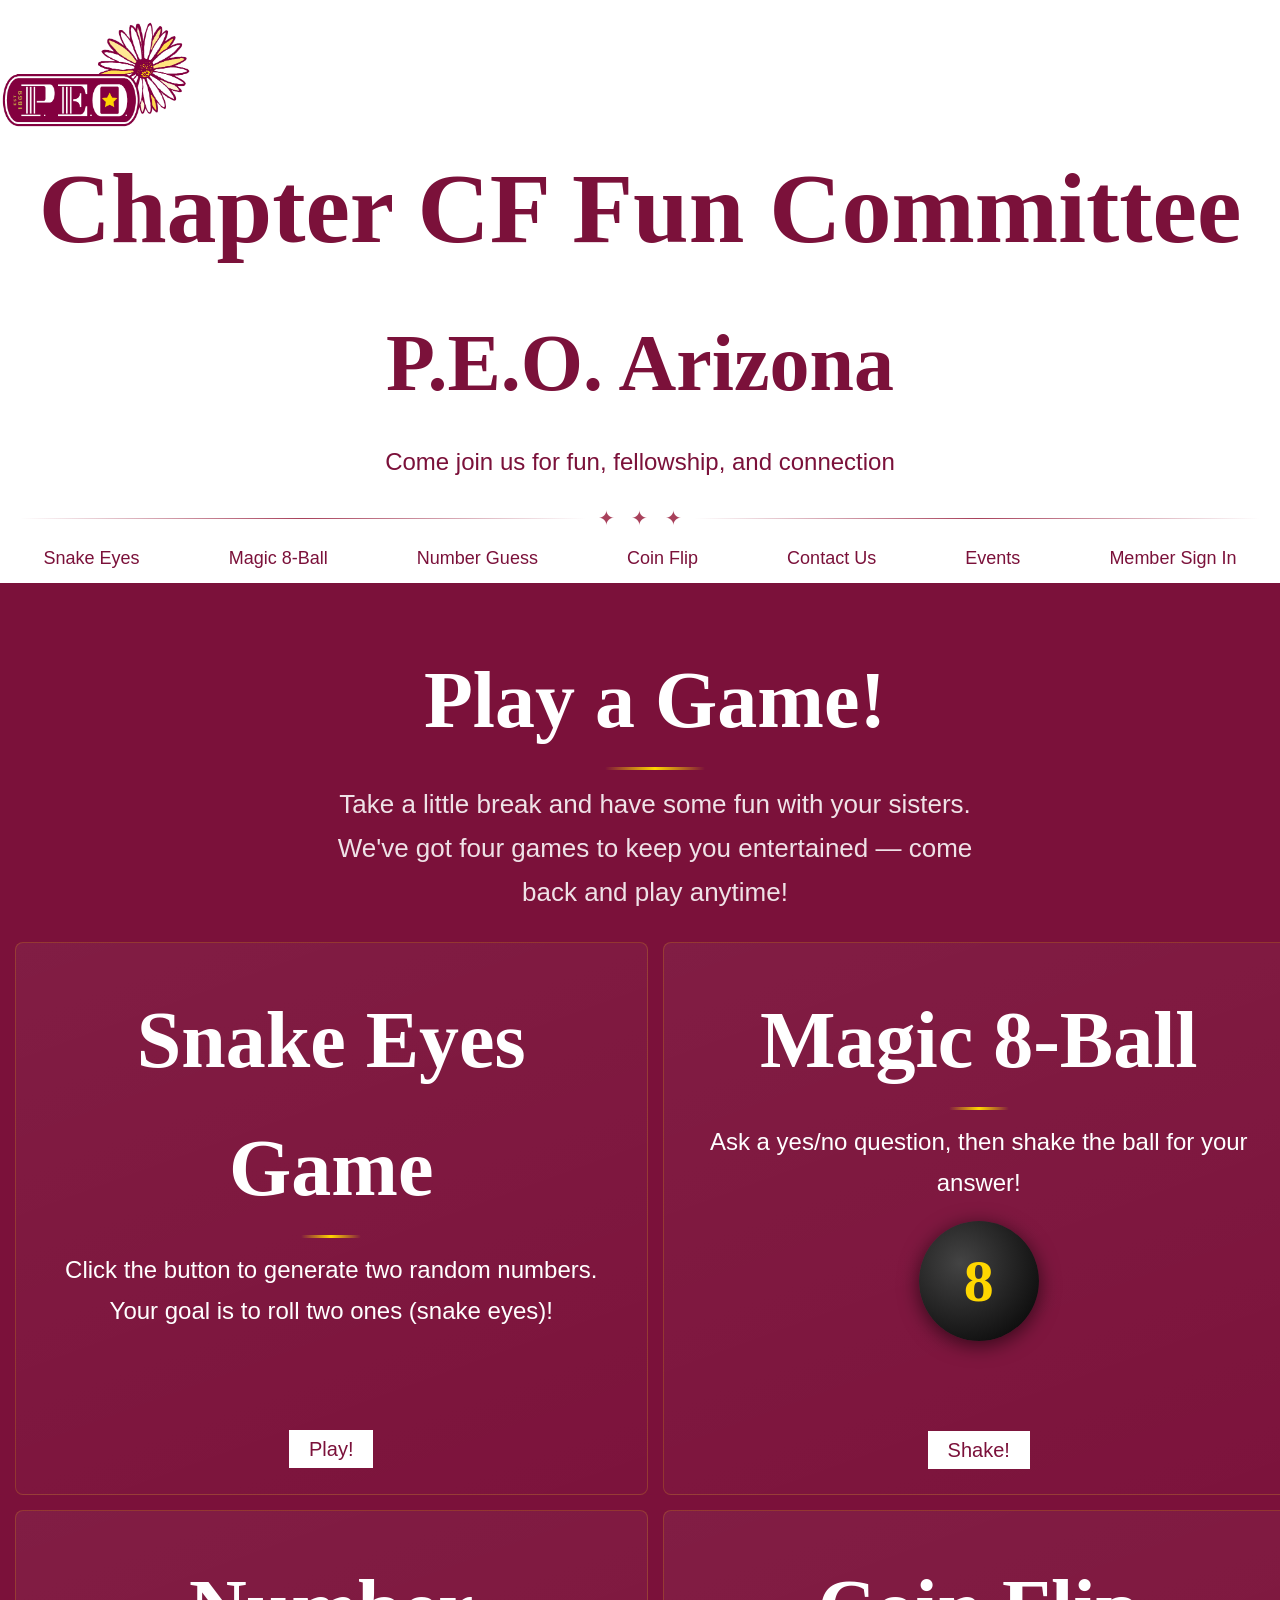
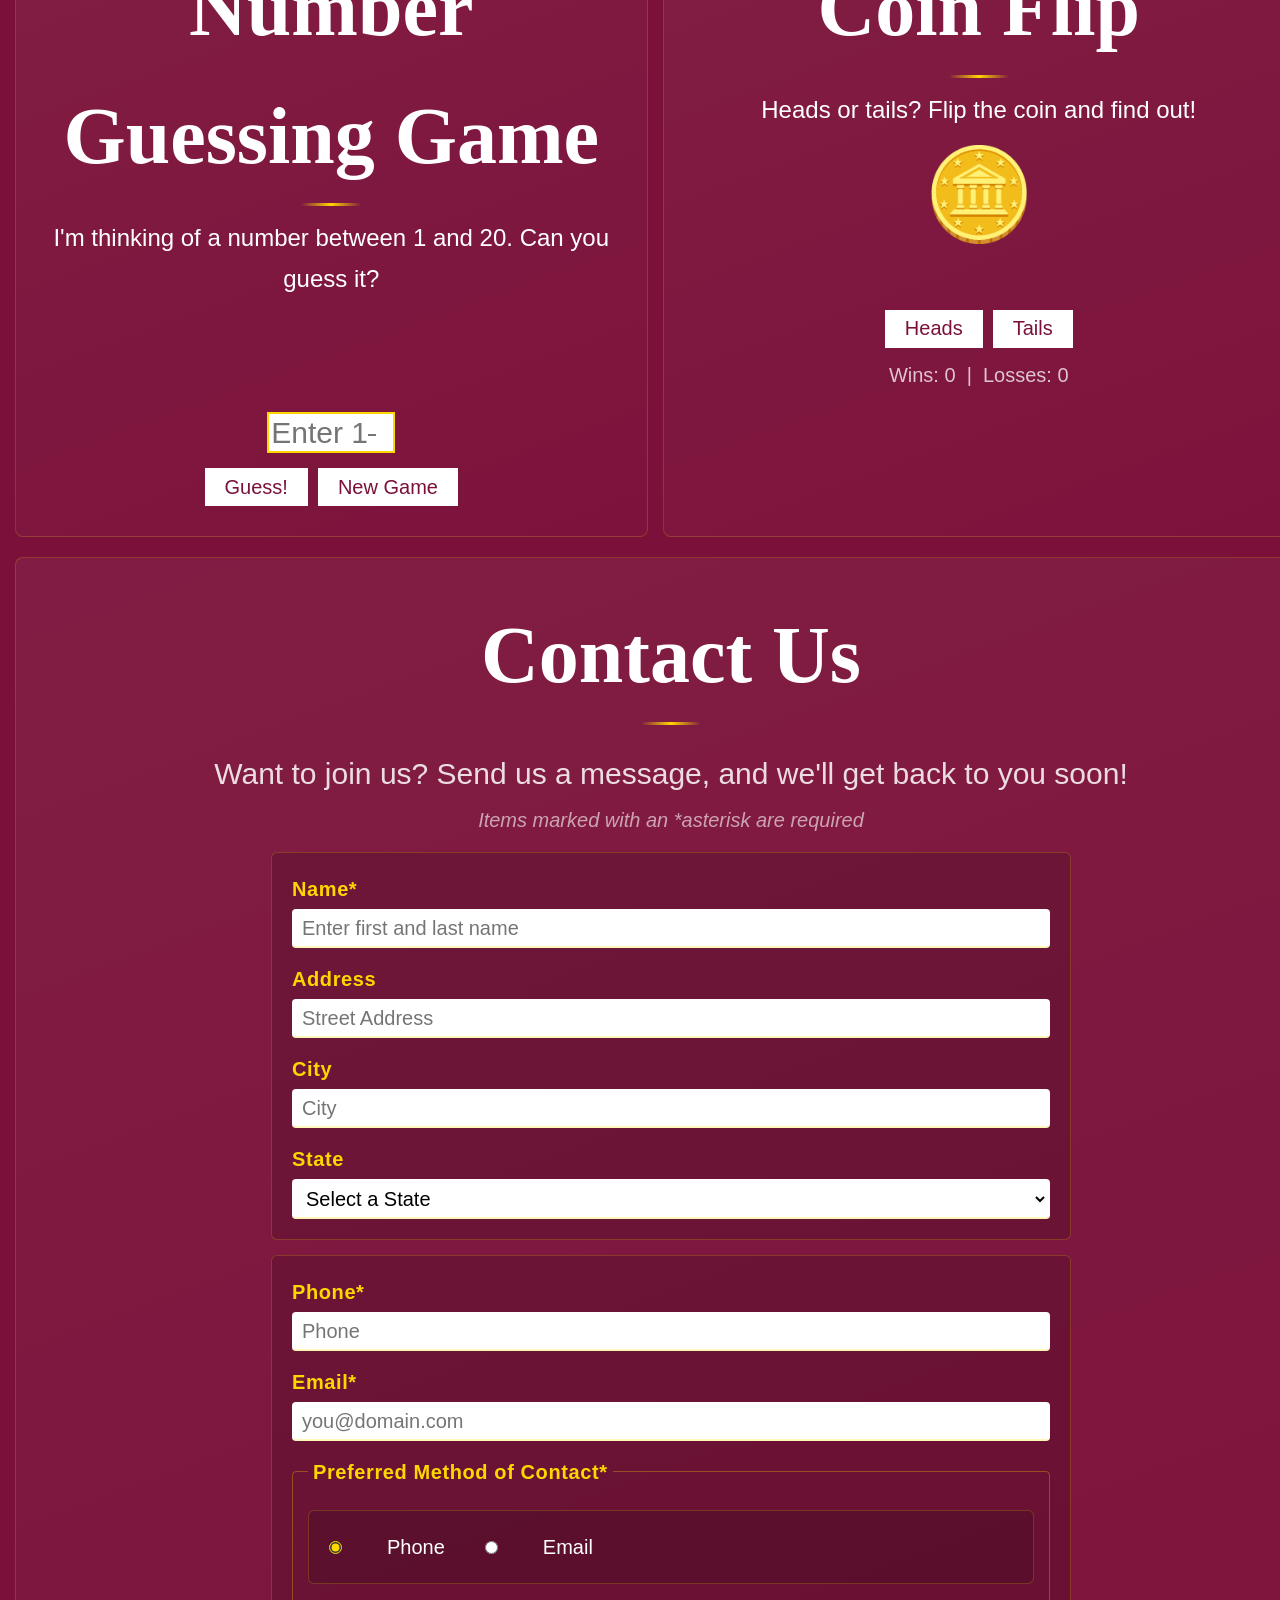
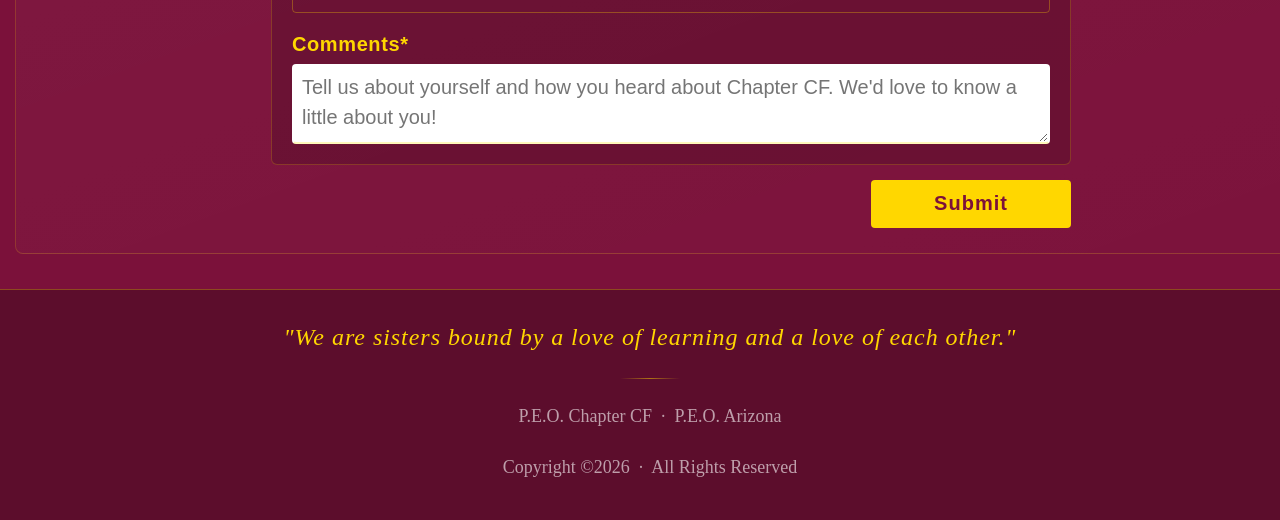
==== index.html @ 6aeb7ad1 "Initial commit" ====
<!DOCTYPE html>
<html lang="en">
    <head>
        <meta charset="utf-8">
        <title>P.E.O. Chapter CF Fun Committee</title>
        <link href="styles.css" rel="stylesheet">
        <script src="script.js" defer></script>
        <meta author="Susan Davis"> 
    </head>
    <body>
        <header>
            <img src="Images/P.E.O. Primary Logo - PNG.png" alt="P.E.O. Logo">
            <h1>Chapter CF Fun Committee</h1>
            <h2>P.E.O. Arizona</h2>
            <p>Come join us for fun, fellowship, and connection</p>
            <div class="header-divider" aria-hidden="true">✦ &nbsp; ✦ &nbsp; ✦</div>
            <nav>
                <ul>
                    <li><a href="#snakeEyes">Snake Eyes</a></li>
                    <li><a href="#magic8">Magic 8-Ball</a></li>
                    <li><a href="#guessing">Number Guess</a></li>
                    <li><a href="#coinFlip">Coin Flip</a></li>
                    <li><a href="#contact">Contact Us</a></li>
                    <li><a href="events.html">Events</a></li>
                    <li><a href="members.html">Member Sign In</a></li>
                </ul>
            </nav>
        </header>
        <main>
            <section id="gamesIntro">
                <h2>Play a Game!</h2>
                <p>Take a little break and have some fun with your sisters. We've got four games to keep you entertained — come back and play anytime!</p>
            </section>
            <div class="games-grid">
             <section id="snakeEyes">
		        <h2>Snake Eyes Game</h2>
		        <p>Click the button to generate two random numbers. Your goal is to roll two ones (snake eyes)!</p>
		        <span id="random1"></span>
		        <span id="random2"></span>
		        <p id="snakeEyesMsg"></p>
		        <button id="gamePlay">Play!</button>
	        </section>
            <!-- Magic 8-Ball -->
            <section id="magic8">
                <h2>Magic 8-Ball</h2>
                <p>Ask a yes/no question, then shake the ball for your answer!</p>
                <div id="eightBall">8</div>
                <p id="eightBallAnswer"></p>
                <button id="shakeBtn">Shake!</button>
            </section>

            <!-- Number Guessing Game -->
            <section id="guessing">
                <h2>Number Guessing Game</h2>
                <p>I'm thinking of a number between 1 and 20. Can you guess it?</p>
                <p id="guessResult">&nbsp;</p>
                <p id="guessCount">&nbsp;</p>
                <input type="number" id="guessInput" min="1" max="20" placeholder="Enter 1–20">
                <div class="game-btns">
                    <button id="guessBtn">Guess!</button>
                    <button id="resetGuess">New Game</button>
                </div>
            </section>

            <!-- Coin Flip -->
            <section id="coinFlip">
                <h2>Coin Flip</h2>
                <p>Heads or tails? Flip the coin and find out!</p>
                <div id="coin" class="coin-idle">🪙</div>
                <p id="coinResult">&nbsp;</p>
                <div class="game-btns">
                    <button id="headsBtn">Heads</button>
                    <button id="tailsBtn">Tails</button>
                </div>
                <p id="coinScore">Wins: 0 &nbsp;|&nbsp; Losses: 0</p>
            </section>
            </div>
            <section id="contact">
                <h2>Contact Us</h2>
                <h3>Want to join us? Send us a message, and we'll get back to you soon!</h3>
                    <p>Items marked with an *asterisk are required</p>

                <div id="formSuccess" hidden style="text-align:center; padding: 2rem;">
                    <p style="font-size:3rem; color: var(--gold);">✦ Thank You! ✦</p>
                    <p>Your message has been sent. We look forward to connecting with you soon, sister!</p>
                </div>
                <form method="post" action="https://wp.zybooks.com/form-viewer.php" id="contactForm">
                    <div>
                        <label for="myName">Name*</label>
                        <input type="text" name="myName" id="myName" required placeholder="Enter first and last name">
                        
                        <label for="myAddress">Address</label>
                        <input type="text" name="myAddress" id="myAddress" placeholder="Street Address">
                        
                        <label for="myCity">City</label>
                        <input type="text" name="myCity" id="myCity" placeholder="City">
                        
                        <label for="myState">State</label> 
                        <select size="1" name="myState" id="myState">
                            <option value="" selected="selected">Select a State</option>
                            <option value="AL">Alabama</option>
                            <option value="AK">Alaska</option>
                            <option value="AZ">Arizona</option>
                            <option value="AR">Arkansas</option>
                            <option value="CA">California</option>
                            <option value="CO">Colorado</option>
                            <option value="CT">Connecticut</option>
                            <option value="DE">Delaware</option>
                            <option value="DC">District Of Columbia</option>
                            <option value="FL">Florida</option>
                            <option value="GA">Georgia</option>
                            <option value="HI">Hawaii</option>
                            <option value="ID">Idaho</option>
                            <option value="IL">Illinois</option>
                            <option value="IN">Indiana</option>
                            <option value="IA">Iowa</option>
                            <option value="KS">Kansas</option>
                            <option value="KY">Kentucky</option>
                            <option value="LA">Louisiana</option>
                            <option value="ME">Maine</option>
                            <option value="MD">Maryland</option>
                            <option value="MA">Massachusetts</option>
                            <option value="MI">Michigan</option>
                            <option value="MN">Minnesota</option>
                            <option value="MS">Mississippi</option>
                            <option value="MO">Missouri</option>
                            <option value="MT">Montana</option>
                            <option value="NE">Nebraska</option>
                            <option value="NV">Nevada</option>
                            <option value="NH">New Hampshire</option>
                            <option value="NJ">New Jersey</option>
                            <option value="NM">New Mexico</option>
                            <option value="NY">New York</option>
                            <option value="NC">North Carolina</option>
                            <option value="ND">North Dakota</option>
                            <option value="OH">Ohio</option>
                            <option value="OK">Oklahoma</option>
                            <option value="OR">Oregon</option>
                            <option value="PA">Pennsylvania</option>
                            <option value="RI">Rhode Island</option>
                            <option value="SC">South Carolina</option>
                            <option value="SD">South Dakota</option>
                            <option value="TN">Tennessee</option>
                            <option value="TX">Texas</option>
                            <option value="UT">Utah</option>
                            <option value="VT">Vermont</option>
                            <option value="VA">Virginia</option>
                            <option value="WA">Washington</option>
                            <option value="WV">West Virginia</option>
                            <option value="WI">Wisconsin</option>
                            <option value="WY">Wyoming</option>
                        </select>
                    </div>

                    <div>
                        <label for="myPhone">Phone*</label>
                        <input type="tel" name="myPhone" id="myPhone" required placeholder="Phone">
                        
                        <label for="myEmail">Email*</label>
                        <input type="email" name="myEmail" id="myEmail" required placeholder="you@domain.com">
                        
                        <fieldset>
                            <legend>Preferred Method of Contact*</legend>
                            <div class="radio-group">
                                <input type="radio" name="prefContact" id="prefPhone" value="Phone" required checked>
                                <label for="prefPhone">Phone</label>
                                <input type="radio" name="prefContact" id="prefEmail" value="Email">
                                <label for="prefEmail">Email</label>
                            </div>
                        </fieldset>
                       
                        <label for="myComments" id="commentsArea">Comments*</label>
                        <textarea name="myComments" id="myComments" required placeholder="Tell us about yourself and how you heard about Chapter CF. We'd love to know a little about you!"></textarea>
                    </div>
                    <input type="submit" id="mySubmit" value="Submit">
                </form>
            </section>
        </main>
    </body>
    <footer>
        <p class="footer-motto">"We are sisters bound by a love of learning and a love of each other."</p>
        <hr class="footer-divider" aria-hidden="true">
        <p><span>P.E.O. Chapter CF &nbsp;·&nbsp; P.E.O. Arizona</span></p>
        <p><span>Copyright &copy;2026 &nbsp;·&nbsp; All Rights Reserved</span></p>
    </footer>
</html>
---- styles.css ----
/* http://meyerweb.com/eric/tools/css/reset/ 
   v2.0 | 20110126
   License: none (public domain)
*/

html, body, div, span, applet, object, iframe,
h1, h2, h3, h4, h5, h6, p, blockquote, pre,
a, abbr, acronym, address, big, cite, code,
del, dfn, em, img, ins, kbd, q, s, samp,
small, strike, strong, sub, sup, tt, var,
b, u, i, center,
dl, dt, dd, ol, ul, li,
fieldset, form, label, legend,
table, caption, tbody, tfoot, thead, tr, th, td,
article, aside, canvas, details, embed, 
figure, figcaption, footer, header, hgroup, 
menu, nav, output, ruby, section, summary,
time, mark, audio, video {
	margin: 0;
	padding: 0;
	border: 0;
	font-size: 100%;
	font: inherit;
	vertical-align: baseline;
}
/* HTML5 display-role reset for older browsers */
article, aside, details, figcaption, figure, 
footer, header, hgroup, menu, nav, section {
	display: block;
}
body {
	line-height: 1;
}
ol, ul {
	list-style: none;
}
blockquote, q {
	quotes: none;
}
blockquote:before, blockquote:after,
q:before, q:after {
	content: '';
	content: none;
}
table {
	border-collapse: collapse;
	border-spacing: 0;
}
body {
    line-height: 1;
}
ol, ul {
    list-style: none;
}
blockquote, q {
    quotes: none;
}
blockquote:before, blockquote:after,
q:before, q:after {
    content: '';
    content: none;
}
table {
    border-collapse: collapse;
    border-spacing: 0;
}

/*---------- CUSTOM CSS STYLES ----------*/
:root {
    font-size: 10px;
    --header-fonts: 'Georgia', 'Times New Roman', serif;
    --body-fonts: 'Arial', sans-serif;
    --burgundy: #7B113A;
    --gold: #FFD700;
    --lt-burgundy: #A8415B;
    --yellow: #FFF8BA;
    --black: #000000;
    --white: #ffffff;
}

/*---------- SMALL SCREEN / GLOBAL STYLES ----------*/

body {
    font-family: var(--body-fonts);
    background-color: light-dark(var(--burgundy), var(--black));
    color: light-dark(var(--white), var(--lt-burgundy));
    box-sizing: border-box;
    text-align: center;
    line-height: 1.6;
}

header {
    background-color: var(--white);
    color: var(--burgundy);
    padding: 2rem 0 0 0;
}

/* Decorative divider between tagline and nav */
.header-divider {
    display: flex;
    align-items: center;
    justify-content: center;
    gap: 1.2rem;
    margin: 1.2rem auto 0 auto;
    padding: 0 2rem;
    color: var(--lt-burgundy);
    font-size: 2rem;
}

.header-divider::before,
.header-divider::after {
    content: '';
    flex: 1;
    height: 1px;
    background: linear-gradient(to right, transparent, var(--lt-burgundy), transparent);
}

/* Gold underline accent on section headings inside main */
main section h2 {
    position: relative;
    display: inline-block;
    padding-bottom: 0.6rem;
    margin-bottom: 0.5rem;
}

main section h2::after {
    content: '';
    position: absolute;
    bottom: 0;
    left: 50%;
    transform: translateX(-50%);
    width: 6rem;
    height: 3px;
    background: linear-gradient(to right, transparent, var(--gold), transparent);
    border-radius: 2px;
}

main, footer{
    padding: 1rem;
    width: calc(100% - 2rem);
}

h1, h2, h3{
    font-family: var(--header-fonts);
    font-weight: bold;
    text-align: center;
    padding: 0 1rem;
}

h1 {
    font-size: 10rem;
    margin: 0 0 1rem 0;
}

h2{
    font-size: 8rem;
    margin: 0.75rem 0.25rem;
}

h3{
    font-size: 5rem;
    margin: 2rem 0.25rem 1rem 0.25rem;
}

nav{
    width: 100%;
    margin: 0 auto;
    border-top: 1px solid var(--lt-burgundy);
}

    nav ul {
        display: flex;
        flex-wrap: wrap;
        justify-content: center;
        width: 100%;
        padding: 4px 0;
        gap: 2px;
    }

    nav ul li {
        flex: 1 1 auto;
        min-width: 10rem;
    }


a{
    font-family: var(--body-fonts);
    font-size:  2rem;
    text-align: center;
    text-decoration: none;
}

nav a {
    display: block;
    color: var(--burgundy);
    padding: 0.6rem 0.4rem;
    font-size: 1.8rem;
    border-radius: 3px;
    transition: background-color 0.18s, color 0.18s;
}

nav a:hover, nav a:focus {
    background-color: var(--burgundy);
    color: var(--gold);
}

li a:first-of-type{
    border-top: none;
}

main {
    width: 100%;
    margin: 1rem auto;
    padding: 1rem 0;
    background-color: var(--burgundy);
}

img{
    display: block;
    align-items: left;
    width: 15%;
    height: 15%;
}

main a{
    background-color: var(--white);
    color: var(--burgundy);
    text-decoration: none;
    margin: 0 auto;
}

main a:hover {
    background-color: var(--burgundy);
    color: var(--gold);
}

section {
    background: linear-gradient(160deg, rgba(255,255,255,0.05) 0%, rgba(255,255,255,0.01) 100%);
    border: 1px solid rgba(255,215,0,0.18);
    border-radius: 8px;
    padding: 2.5rem 1.5rem;
    margin: 1rem auto;
}
/*---------- GAMES INTRO ----------*/

#gamesIntro {
    border: none;
    background: none;
    padding: 2rem 1rem 0.5rem;
}

#gamesIntro h2::after {
    width: 10rem;
}

#gamesIntro p {
    font-size: 2.6rem;
    color: rgba(255,255,255,0.88);
}

/*---------- GAME STYLES ----------*/

button {
    font-family: var(--body-fonts);
    font-size: 2rem;
    background-color: var(--white);
    color: var(--burgundy);
    border: none;
    padding: 0.75rem 2rem;
    margin: 1rem auto 0 auto;
    cursor: pointer;
    display: block;
    transition: background-color 0.2s, color 0.2s;
}

button:hover, button:focus {
    background-color: var(--burgundy);
    color: var(--gold);
}

/* Snake Eyes dice */
#random1, #random2 {
    display: inline-block;
    font-size: 8rem;
    line-height: 1;
    padding: 0 1rem;
    text-align: center;
}

#snakeEyesMsg {
    text-align: center;
    margin: 0.5rem auto;
    height: 1.5em;
    font-size: 3rem;
}

/* Magic 8-Ball */
#eightBall {
    width: 12rem;
    height: 12rem;
    background: radial-gradient(circle at 35% 35%, #444, #000);
    border-radius: 50%;
    color: var(--gold);
    font-family: var(--header-fonts);
    font-size: 6rem;
    font-weight: bold;
    line-height: 12rem;
    margin: 1rem auto;
    box-shadow: 0 4px 20px rgba(0,0,0,0.6);
    transition: transform 0.1s;
}

#eightBall.shaking {
    animation: shake 0.6s ease;
}

@keyframes shake {
    0%,100% { transform: rotate(0deg); }
    20%      { transform: rotate(-12deg) scale(1.05); }
    40%      { transform: rotate(12deg) scale(1.05); }
    60%      { transform: rotate(-8deg); }
    80%      { transform: rotate(8deg); }
}

#eightBallAnswer {
    font-size: 3rem !important;
    min-height: 2em;
    padding: 0.5rem !important;
}

/* Number Guessing */
#guessInput {
    display: block;
    width: 12rem;
    margin: 1rem auto;
    text-align: center;
    font-size: 3rem;
    height: 3.5rem;
    background-color: var(--white);
    border: 2px solid var(--gold);
    color: var(--black);
}

#guessResult, #guessCount {
    font-size: 2.5rem !important;
    min-height: 1.5em;
    padding: 0.25rem !important;
}

.game-btns {
    display: flex;
    justify-content: center;
    gap: 1rem;
    flex-wrap: wrap;
}

.game-btns button {
    margin: 0.5rem 0;
}

/* Coin Flip */
#coin {
    font-size: 9rem;
    line-height: 1;
    margin: 1rem auto;
    display: block;
    text-align: center;
}

#coin.flipping {
    animation: coinSpin 0.6s ease;
}

@keyframes coinSpin {
    0%   { transform: rotateY(0deg) scale(1); }
    50%  { transform: rotateY(540deg) scale(1.2); }
    100% { transform: rotateY(1080deg) scale(1); }
}

#coinResult {
    font-size: 3rem !important;
    min-height: 1.5em;
    padding: 0.25rem !important;
}

#coinScore {
    font-size: 2rem !important;
    color: rgba(255,255,255,0.75);
    padding: 0.5rem !important;
}
#contact {
    width: 100%;
    margin: 2rem auto 0 auto;
}

p {
    font-size: 2.4rem;
    line-height: 1.7;
    padding: 0.75rem 1rem;
    margin: 0 auto;
    max-width: 70ch;
}

/* ---- Contact Form ---- */
#contact h2 {
    margin-bottom: 0.5rem;
}

#contact > h3 {
    font-size: 3rem;
    font-family: var(--body-fonts);
    font-weight: normal;
    color: rgba(255,255,255,0.85);
    margin-bottom: 0.25rem;
}

#contact > p {
    font-size: 2rem;
    color: rgba(255,255,255,0.6);
    font-style: italic;
    padding: 0.25rem 1rem 1.5rem;
}

form {
    margin: 0 auto;
    max-width: 800px;
}

form div {
    background: rgba(0,0,0,0.15);
    border: 1px solid rgba(255,215,0,0.2);
    border-radius: 6px;
    padding: 2rem;
    margin-bottom: 1.5rem;
    text-align: left;
}

label {
    display: block;
    font-family: var(--body-fonts);
    font-size: 2rem;
    font-weight: bold;
    color: var(--gold);
    margin-top: 1.5rem;
    margin-bottom: 0.4rem;
    width: 100%;
    letter-spacing: 0.03em;
}

label:first-child {
    margin-top: 0;
}

input[type=text],
input[type=email],
input[type=tel],
select,
textarea {
    display: block;
    width: 100%;
    box-sizing: border-box;
    font-family: var(--body-fonts);
    font-size: 2rem;
    color: var(--black);
    background-color: var(--white);
    border: 2px solid transparent;
    border-bottom: 2px solid var(--yellow);
    padding: 0.6rem 0.8rem;
    border-radius: 4px;
    outline: none;
    transition: border-color 0.2s, box-shadow 0.2s;
}

input[type=text]:focus,
input[type=email]:focus,
input[type=tel]:focus,
select:focus,
textarea:focus {
    border-color: var(--gold);
    box-shadow: 0 0 0 2px rgba(255,215,0,0.25);
}

select {
    height: 4rem;
    cursor: pointer;
}

textarea {
    height: 8rem;
    resize: vertical;
    line-height: 1.5;
}

fieldset {
    border: 1px solid rgba(255,215,0,0.3);
    border-radius: 4px;
    padding: 1.25rem 1.5rem;
    margin-top: 1.5rem;
    width: 100%;
    box-sizing: border-box;
}

legend {
    font-family: var(--body-fonts);
    font-size: 2rem;
    font-weight: bold;
    color: var(--gold);
    padding: 0 0.5rem;
    letter-spacing: 0.03em;
}

.radio-group {
    display: flex;
    gap: 3rem;
    margin-top: 1rem;
    align-items: center;
    flex-wrap: wrap;
}

.radio-group input[type=radio] {
    display: inline-block;
    width: auto;
    height: auto;
    margin: 0;
    accent-color: var(--gold);
    cursor: pointer;
}

.radio-group label {
    display: inline-block;
    font-size: 2rem;
    font-weight: normal;
    color: var(--white);
    margin: 0 0 0 0.5rem;
    width: auto;
    cursor: pointer;
    letter-spacing: normal;
}

input[type=submit] {
    font-family: var(--body-fonts);
    font-size: 2rem;
    font-weight: bold;
    letter-spacing: 0.05em;
    display: block;
    width: 100%;
    background-color: var(--gold);
    color: var(--burgundy);
    border: none;
    padding: 1.25rem;
    margin-top: 1rem;
    border-radius: 4px;
    cursor: pointer;
    text-align: center;
    transition: background-color 0.2s, color 0.2s, transform 0.1s;
}

input[type=submit]:hover,
input[type=submit]:focus {
    background-color: var(--white);
    color: var(--burgundy);
    transform: translateY(-1px);
}

footer {
    text-align: center;
    background-color: rgba(0,0,0,0.25);
    border-top: 1px solid rgba(255,215,0,0.3);
    padding: 2rem 1rem 3rem;
    margin-top: 2rem;
    width: 100%;
}

footer .footer-motto {
    font-family: var(--header-fonts);
    font-style: italic;
    font-size: 2.4rem;
    color: var(--gold);
    margin-bottom: 1.2rem;
    letter-spacing: 0.04em;
}

footer .footer-divider {
    width: 6rem;
    height: 1px;
    background: linear-gradient(to right, transparent, rgba(255,215,0,0.5), transparent);
    margin: 1rem auto;
    border: none;
}

footer span {
    display: block;
    font-size: 1.8rem;
    font-family: var(--header-fonts);
    color: rgba(255,255,255,0.6);
    margin-top: 0.5rem;
}



/*---------- MEDIUM SCREEN STYLES ----------*/
@media screen and (min-width: 525px){
    nav{
        border: none;
    }

    nav ul {
        justify-content: center;
    }
}

/*---------- LARGE SCREEN STYLES ----------*/
@media screen and (min-width: 800px) {
    main {
        display: block;
        padding: 1.5rem;
    }

    /* Games intro — full width, centered */
    #gamesIntro {
        max-width: 700px;
        margin: 0 auto 1.5rem auto;
        border: none;
        background: none;
    }

    /* 2-column grid for the four game cards */
    .games-grid {
        display: grid;
        grid-template-columns: 1fr 1fr;
        gap: 1.5rem;
        margin-bottom: 2rem;
    }

    .games-grid section {
        margin: 0;
    }

    section {
        margin: 0 0 1.5rem 0;
    }

    form {
        display: block;
        margin: 0 auto;
        max-width: 800px;
    }

    form div {
        padding: 2rem;
    }

    .radio-group {
        gap: 4rem;
    }

    #mySubmit {
        width: auto;
        min-width: 200px;
        padding: 1.25rem 4rem;
        margin-left: auto;
    }
}
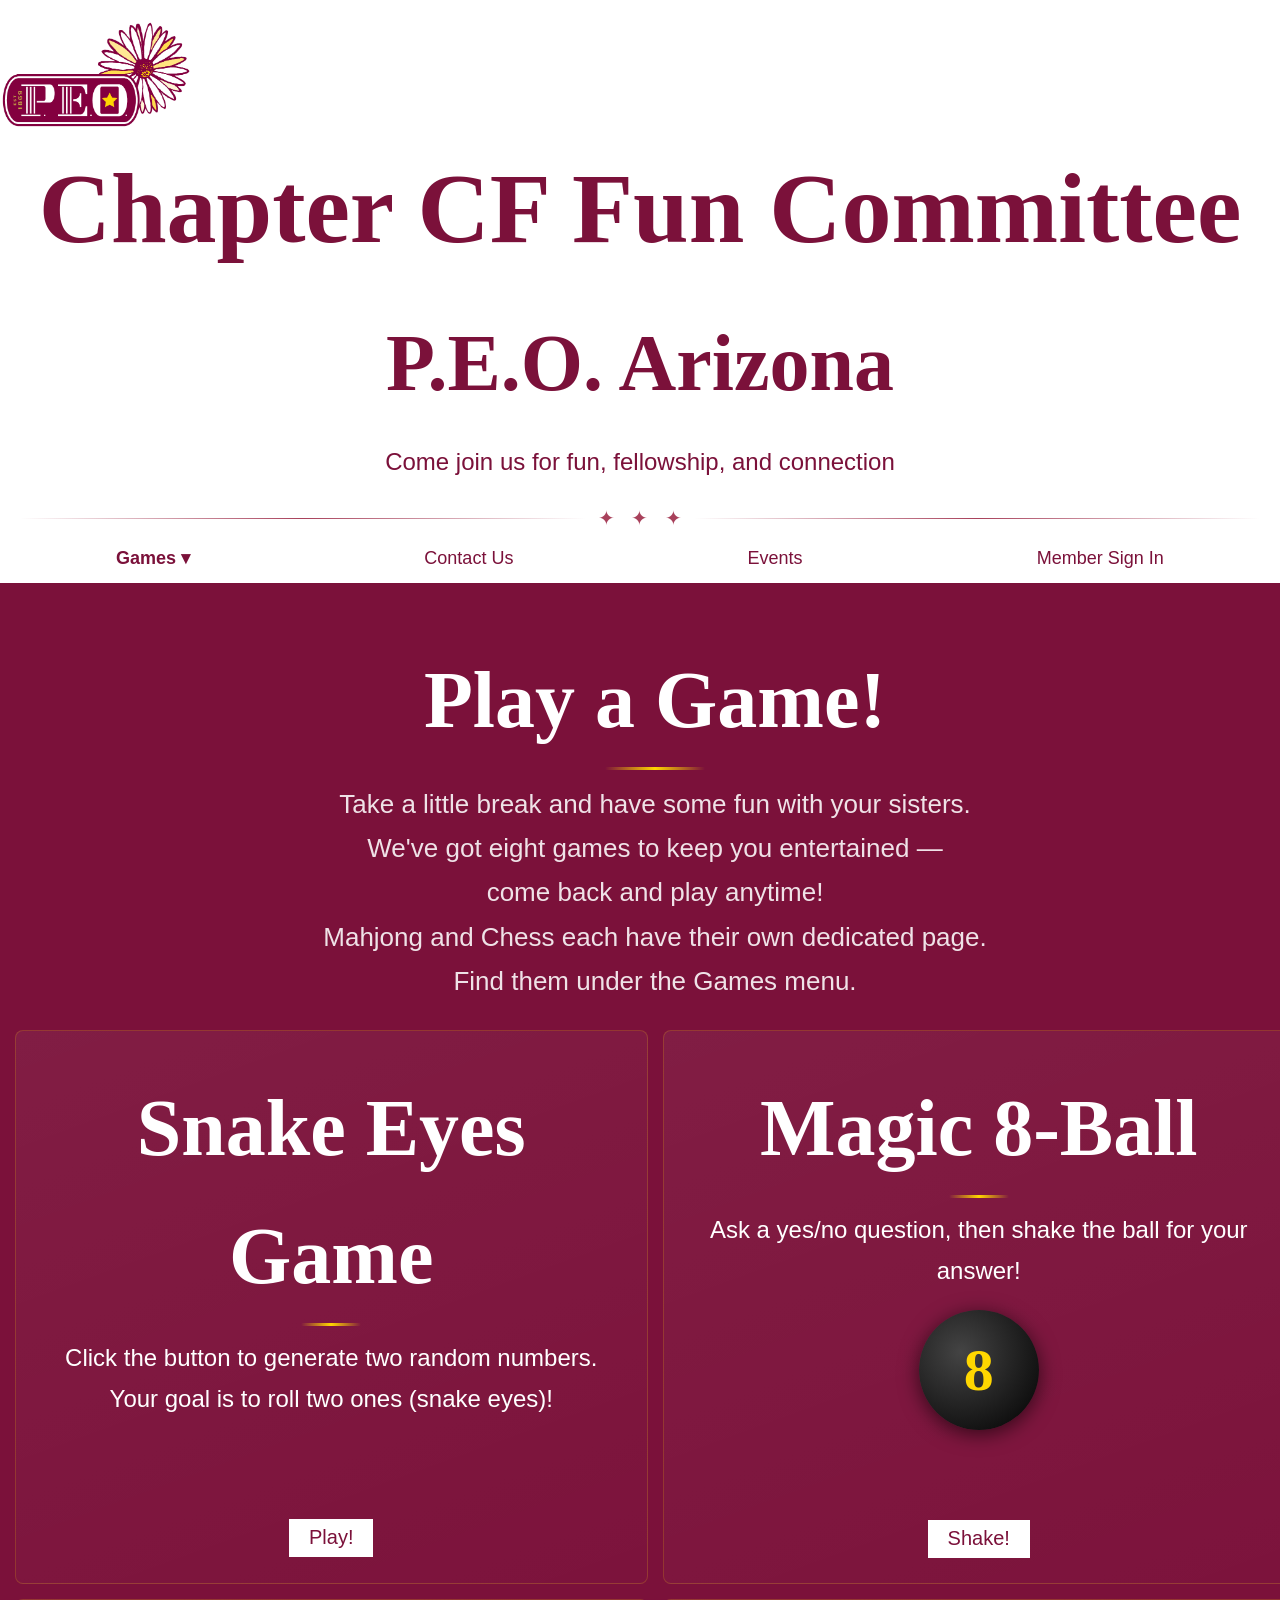
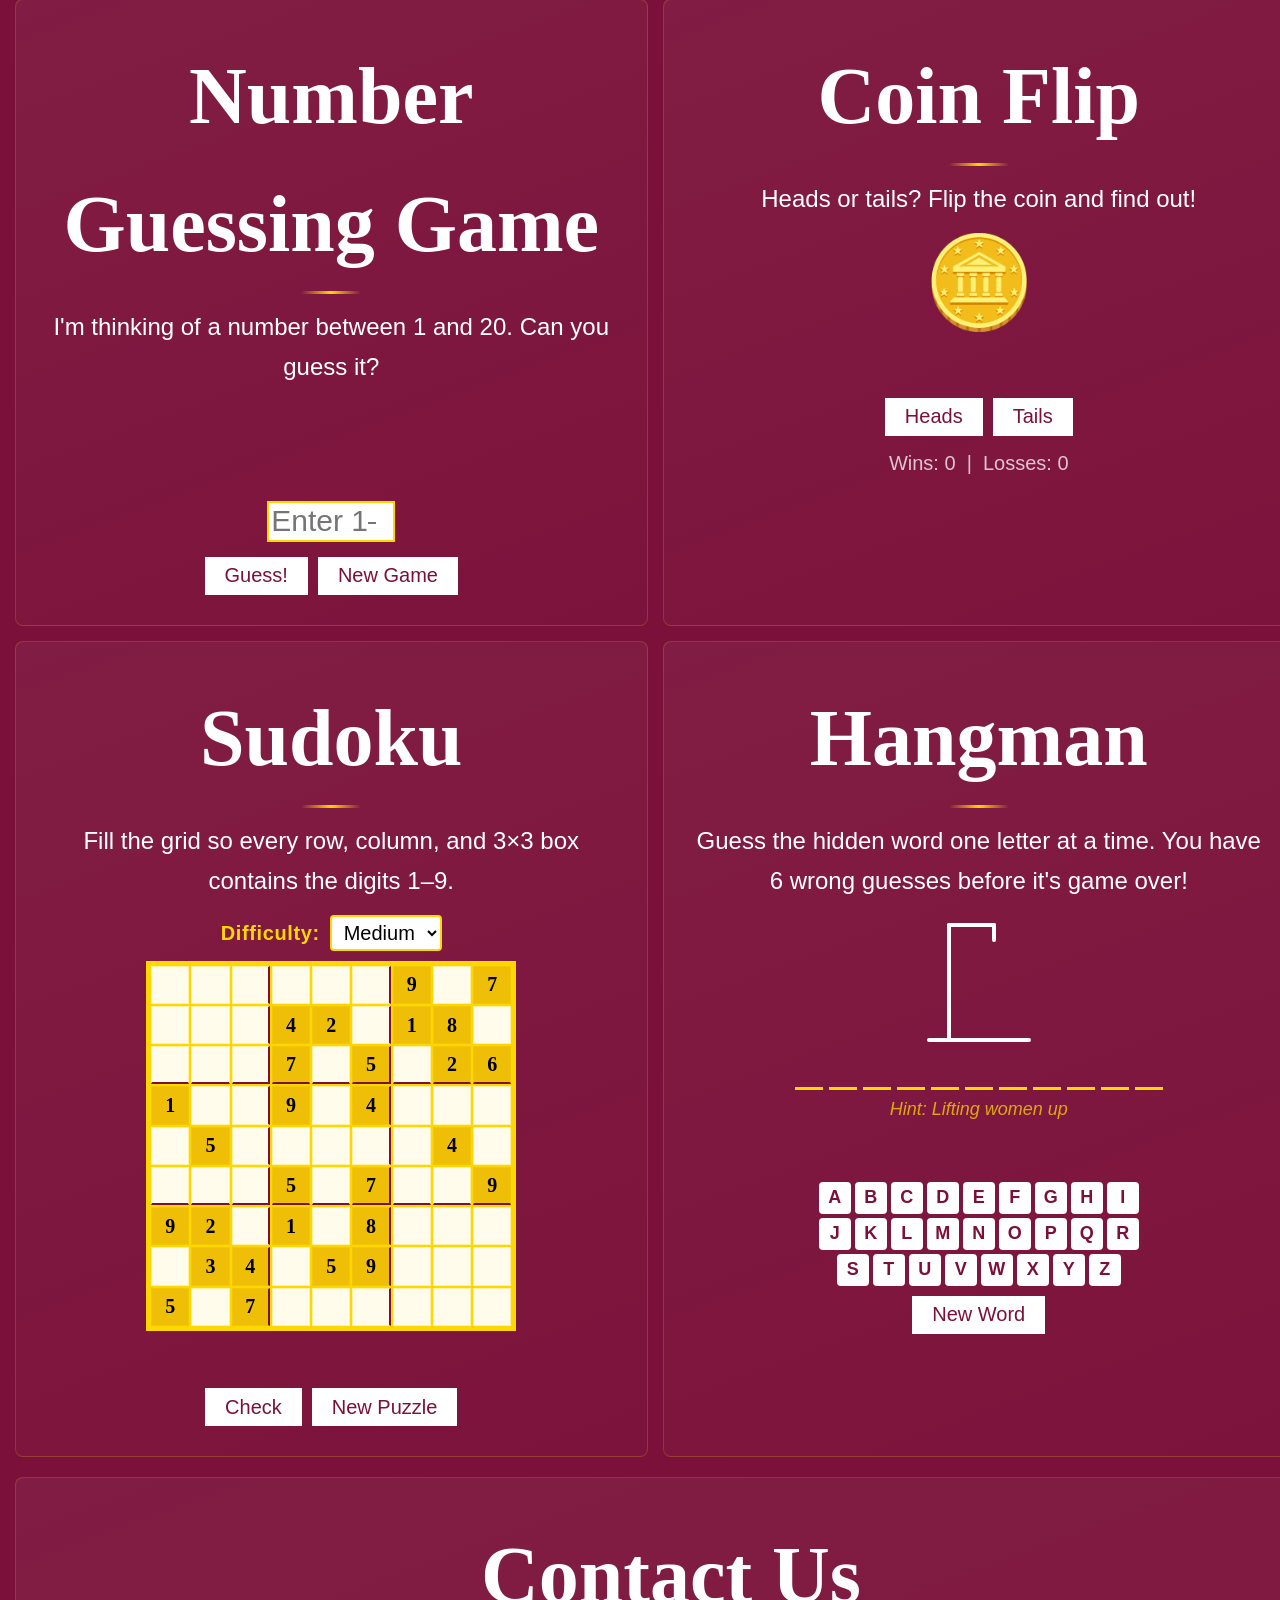
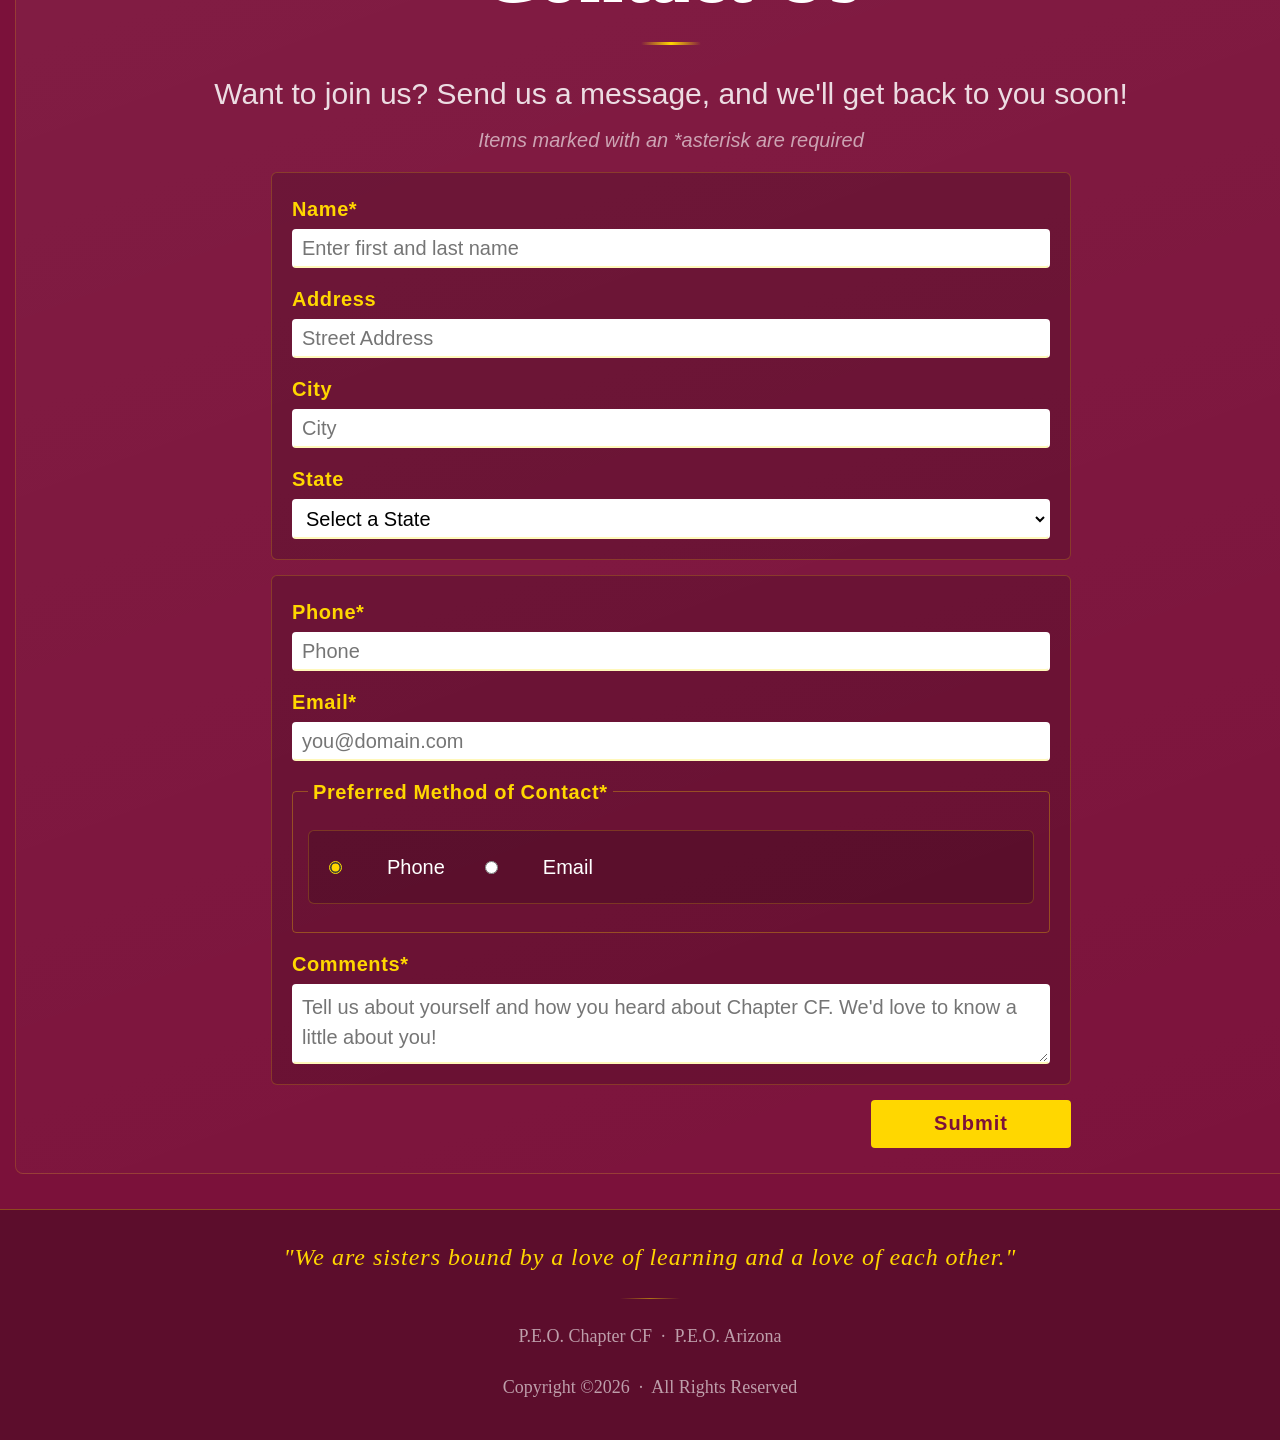
==== commit 74f9c966: "PEO Updates" ====
--- a/index.html
+++ b/index.html
@@ -16,10 +16,19 @@
             <div class="header-divider" aria-hidden="true">✦ &nbsp; ✦ &nbsp; ✦</div>
             <nav>
                 <ul>
-                    <li><a href="#snakeEyes">Snake Eyes</a></li>
-                    <li><a href="#magic8">Magic 8-Ball</a></li>
-                    <li><a href="#guessing">Number Guess</a></li>
-                    <li><a href="#coinFlip">Coin Flip</a></li>
+                    <li class="nav-dropdown">
+                        <a href="#gamesIntro" class="nav-parent">Games ▾</a>
+                        <ul class="nav-submenu">
+                            <li><a href="#snakeEyes">Snake Eyes</a></li>
+                            <li><a href="#magic8">Magic 8-Ball</a></li>
+                            <li><a href="#guessing">Number Guess</a></li>
+                            <li><a href="#coinFlip">Coin Flip</a></li>
+                            <li><a href="#sudoku">Sudoku</a></li>
+                            <li><a href="mahjong.html">Mahjong</a></li>
+                            <li><a href="chess.html">Chess</a></li>
+                            <li><a href="#hangman">Hangman</a></li>
+                        </ul>
+                    </li>
                     <li><a href="#contact">Contact Us</a></li>
                     <li><a href="events.html">Events</a></li>
                     <li><a href="members.html">Member Sign In</a></li>
@@ -29,7 +38,7 @@
         <main>
             <section id="gamesIntro">
                 <h2>Play a Game!</h2>
-                <p>Take a little break and have some fun with your sisters. We've got four games to keep you entertained — come back and play anytime!</p>
+                <p>Take a little break and have some fun with your sisters. We've got eight games to keep you entertained — <br>come back and play anytime!<br> Mahjong and Chess each have their own dedicated page. Find them under the Games menu.</p>
             </section>
             <div class="games-grid">
              <section id="snakeEyes">
@@ -73,6 +82,53 @@
                     <button id="tailsBtn">Tails</button>
                 </div>
                 <p id="coinScore">Wins: 0 &nbsp;|&nbsp; Losses: 0</p>
+            </section>
+
+            <!-- Sudoku -->
+            <section id="sudoku">
+                <h2>Sudoku</h2>
+                <p>Fill the grid so every row, column, and 3×3 box contains the digits 1–9.</p>
+                <div id="sudokuControls">
+                    <label for="sudokuDiff">Difficulty:</label>
+                    <select id="sudokuDiff">
+                        <option value="easy">Easy</option>
+                        <option value="medium" selected>Medium</option>
+                        <option value="hard">Hard</option>
+                    </select>
+                </div>
+                <div id="sudokuGrid"></div>
+                <p id="sudokuMsg">&nbsp;</p>
+                <div class="game-btns">
+                    <button id="sudokuCheck">Check</button>
+                    <button id="sudokuNew">New Puzzle</button>
+                </div>
+            </section>
+
+            <!-- Hangman -->
+            <section id="hangman">
+                <h2>Hangman</h2>
+                <p>Guess the hidden word one letter at a time. You have 6 wrong guesses before it's game over!</p>
+                <div id="hangmanDrawing">
+                    <svg id="hangmanSvg" viewBox="0 0 120 130" xmlns="http://www.w3.org/2000/svg">
+                        <!-- Gallows (always visible) -->
+                        <line x1="10" y1="125" x2="110" y2="125" stroke="currentColor" stroke-width="4" stroke-linecap="round"/>
+                        <line x1="30" y1="125" x2="30" y2="10"  stroke="currentColor" stroke-width="4" stroke-linecap="round"/>
+                        <line x1="30" y1="10"  x2="75" y2="10"  stroke="currentColor" stroke-width="4" stroke-linecap="round"/>
+                        <line x1="75" y1="10"  x2="75" y2="25"  stroke="currentColor" stroke-width="4" stroke-linecap="round"/>
+                        <!-- Body parts (hidden by default) -->
+                        <circle id="hm-head" cx="75" cy="35" r="10" stroke="currentColor" stroke-width="3" fill="none" class="hm-part" style="display:none"/>
+                        <line id="hm-body"   x1="75" y1="45" x2="75" y2="80" stroke="currentColor" stroke-width="3" stroke-linecap="round" class="hm-part" style="display:none"/>
+                        <line id="hm-larm"   x1="75" y1="55" x2="55" y2="70" stroke="currentColor" stroke-width="3" stroke-linecap="round" class="hm-part" style="display:none"/>
+                        <line id="hm-rarm"   x1="75" y1="55" x2="95" y2="70" stroke="currentColor" stroke-width="3" stroke-linecap="round" class="hm-part" style="display:none"/>
+                        <line id="hm-lleg"   x1="75" y1="80" x2="55" y2="105" stroke="currentColor" stroke-width="3" stroke-linecap="round" class="hm-part" style="display:none"/>
+                        <line id="hm-rleg"   x1="75" y1="80" x2="95" y2="105" stroke="currentColor" stroke-width="3" stroke-linecap="round" class="hm-part" style="display:none"/>
+                    </svg>
+                </div>
+                <div id="hangmanWord"></div>
+                <div id="hangmanHint"></div>
+                <p id="hangmanMsg">&nbsp;</p>
+                <div id="hangmanKeyboard"></div>
+                <button id="hangmanNew">New Word</button>
             </section>
             </div>
             <section id="contact">
--- a/styles.css
+++ b/styles.css
@@ -162,25 +162,87 @@
     margin: 2rem 0.25rem 1rem 0.25rem;
 }
 
-nav{
+nav {
     width: 100%;
     margin: 0 auto;
     border-top: 1px solid var(--lt-burgundy);
 }
 
-    nav ul {
-        display: flex;
-        flex-wrap: wrap;
-        justify-content: center;
-        width: 100%;
-        padding: 4px 0;
-        gap: 2px;
-    }
-
-    nav ul li {
-        flex: 1 1 auto;
-        min-width: 10rem;
-    }
+nav > ul {
+    display: flex;
+    flex-wrap: wrap;
+    justify-content: center;
+    width: 100%;
+    padding: 4px 0;
+    gap: 2px;
+    list-style: none;
+}
+
+nav > ul > li {
+    flex: 1 1 auto;
+    min-width: 10rem;
+    position: relative;
+}
+
+/* Dropdown trigger */
+.nav-dropdown > .nav-parent {
+    display: block;
+    color: var(--burgundy);
+    padding: 0.6rem 0.4rem;
+    font-size: 1.8rem;
+    font-weight: bold;
+    border-radius: 3px;
+    cursor: pointer;
+    transition: background-color 0.18s, color 0.18s;
+}
+
+.nav-dropdown:hover > .nav-parent,
+.nav-dropdown:focus-within > .nav-parent {
+    background-color: var(--burgundy);
+    color: var(--gold);
+}
+
+/* Submenu */
+.nav-submenu {
+    display: none;
+    position: absolute;
+    top: 100%;
+    left: 50%;
+    transform: translateX(-50%);
+    background-color: var(--white);
+    border: 1px solid rgba(123,17,58,0.3);
+    border-radius: 6px;
+    box-shadow: 0 6px 20px rgba(0,0,0,0.25);
+    min-width: 16rem;
+    z-index: 100;
+    list-style: none;
+    padding: 0.4rem 0;
+}
+
+.nav-dropdown:hover .nav-submenu,
+.nav-dropdown:focus-within .nav-submenu {
+    display: block;
+}
+
+.nav-submenu li a {
+    display: block;
+    color: var(--burgundy);
+    font-size: 1.8rem;
+    padding: 0.6rem 1.4rem;
+    text-align: left;
+    border-radius: 0;
+    white-space: nowrap;
+    transition: background-color 0.15s, color 0.15s;
+}
+
+.nav-submenu li a:hover,
+.nav-submenu li a:focus {
+    background-color: var(--burgundy);
+    color: var(--gold);
+}
+
+.nav-submenu li:first-child a { border-radius: 6px 6px 0 0; }
+.nav-submenu li:last-child  a { border-radius: 0 0 6px 6px; }
 
 
 a{
@@ -381,6 +443,200 @@
     font-size: 3rem !important;
     min-height: 1.5em;
     padding: 0.25rem !important;
+}
+
+
+
+/* ---- Hangman ---- */
+#hangmanDrawing {
+    margin: 0.5rem auto;
+    width: 12rem;
+}
+
+#hangmanSvg {
+    width: 100%;
+    height: auto;
+    color: var(--white);
+    display: block;
+}
+
+#hangmanWord {
+    display: flex;
+    justify-content: center;
+    flex-wrap: wrap;
+    gap: 0.6rem;
+    margin: 1rem auto 0.5rem;
+}
+
+.hm-letter {
+    display: inline-block;
+    width: 2.8rem;
+    height: 3.2rem;
+    border-bottom: 3px solid var(--gold);
+    text-align: center;
+    font-size: 2.4rem;
+    font-family: var(--header-fonts);
+    font-weight: bold;
+    color: var(--white);
+    line-height: 3.2rem;
+    text-transform: uppercase;
+}
+
+#hangmanHint {
+    font-size: 1.8rem;
+    color: rgba(255,215,0,0.75);
+    font-style: italic;
+    margin-bottom: 0.25rem;
+    min-height: 1.5em;
+}
+
+#hangmanMsg {
+    font-size: 2.4rem !important;
+    font-weight: bold;
+    min-height: 1.5em;
+    padding: 0.25rem !important;
+}
+
+#hangmanKeyboard {
+    display: flex;
+    flex-wrap: wrap;
+    justify-content: center;
+    gap: 0.4rem;
+    max-width: 34rem;
+    margin: 1rem auto 0.75rem;
+}
+
+.hm-key {
+    font-family: var(--body-fonts);
+    font-size: 1.8rem;
+    font-weight: bold;
+    width: 3.2rem;
+    height: 3.2rem;
+    padding: 0;
+    display: flex;
+    align-items: center;
+    justify-content: center;
+    background-color: var(--white);
+    color: var(--burgundy);
+    border: none;
+    border-radius: 4px;
+    cursor: pointer;
+    transition: background-color 0.15s, color 0.15s, opacity 0.15s;
+    margin: 0;
+}
+
+.hm-key:hover:not(:disabled) {
+    background-color: var(--burgundy);
+    color: var(--gold);
+}
+
+.hm-key:disabled {
+    opacity: 0.3;
+    cursor: not-allowed;
+}
+
+.hm-key.hm-correct {
+    background-color: #4a9e5c;
+    color: var(--white);
+}
+
+.hm-key.hm-wrong {
+    background-color: #c0392b;
+    color: var(--white);
+}
+
+/* ---- Sudoku ---- */
+#sudokuControls {
+    display: flex;
+    align-items: center;
+    justify-content: center;
+    gap: 1rem;
+    margin: 0.5rem auto 1rem;
+    flex-wrap: wrap;
+}
+
+#sudokuControls label {
+    font-size: 2rem;
+    font-weight: bold;
+    color: var(--gold);
+    margin: 0;
+    width: auto;
+    display: inline;
+}
+
+#sudokuControls select {
+    width: auto;
+    font-size: 2rem;
+    height: auto;
+    padding: 0.4rem 0.8rem;
+    border-radius: 4px;
+    background-color: var(--white);
+    border: 2px solid var(--gold);
+    color: var(--black);
+    cursor: pointer;
+    display: inline;
+}
+
+#sudokuGrid {
+    display: grid;
+    grid-template-columns: repeat(9, 1fr);
+    gap: 2px;
+    max-width: 36rem;
+    margin: 0 auto 0.5rem;
+    border: 3px solid var(--gold);
+    padding: 2px;
+    background-color: var(--gold);
+}
+
+#sudokuGrid input {
+    width: 100%;
+    aspect-ratio: 1;
+    text-align: center;
+    font-size: 2rem;
+    font-family: var(--header-fonts);
+    font-weight: bold;
+    border: 1px solid rgba(255,215,0,0.3);
+    background-color: rgba(255,255,255,0.92);
+    color: var(--burgundy);
+    padding: 0;
+    box-sizing: border-box;
+    outline: none;
+    transition: background-color 0.15s;
+    -moz-appearance: textfield;
+}
+
+#sudokuGrid input::-webkit-inner-spin-button,
+#sudokuGrid input::-webkit-outer-spin-button { -webkit-appearance: none; }
+
+#sudokuGrid input:focus {
+    background-color: var(--yellow);
+}
+
+#sudokuGrid input.given {
+    background-color: rgba(123,17,58,0.12);
+    color: var(--black);
+    font-weight: bold;
+    cursor: default;
+}
+
+#sudokuGrid input.error {
+    background-color: rgba(220,50,50,0.25);
+    color: #8B0000;
+}
+
+#sudokuGrid input.correct {
+    background-color: rgba(50,180,50,0.2);
+}
+
+/* Thick borders for 3x3 box separation */
+#sudokuGrid input.border-right  { border-right:  2px solid var(--burgundy); }
+#sudokuGrid input.border-bottom { border-bottom: 2px solid var(--burgundy); }
+
+#sudokuMsg {
+    font-size: 2.5rem !important;
+    min-height: 1.5em;
+    padding: 0.25rem !important;
+    font-weight: bold;
 }
 
 #coinScore {
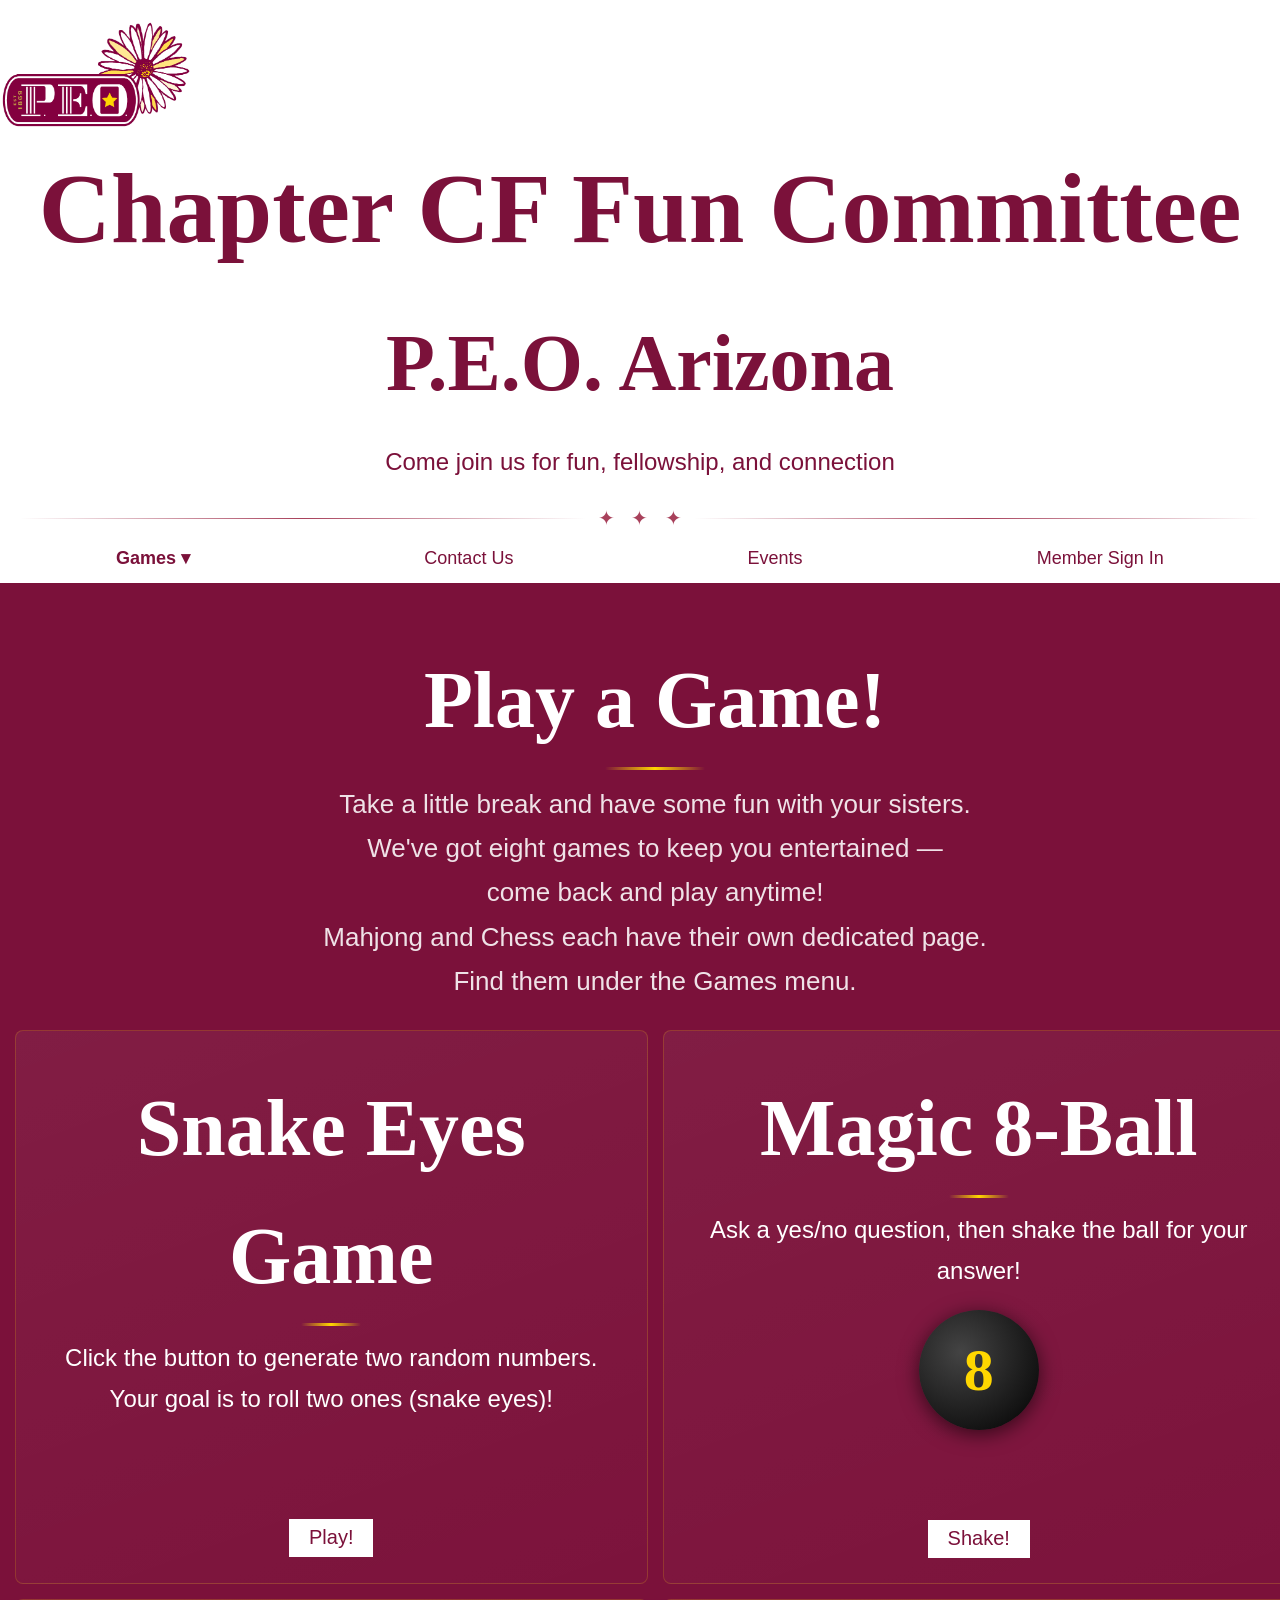
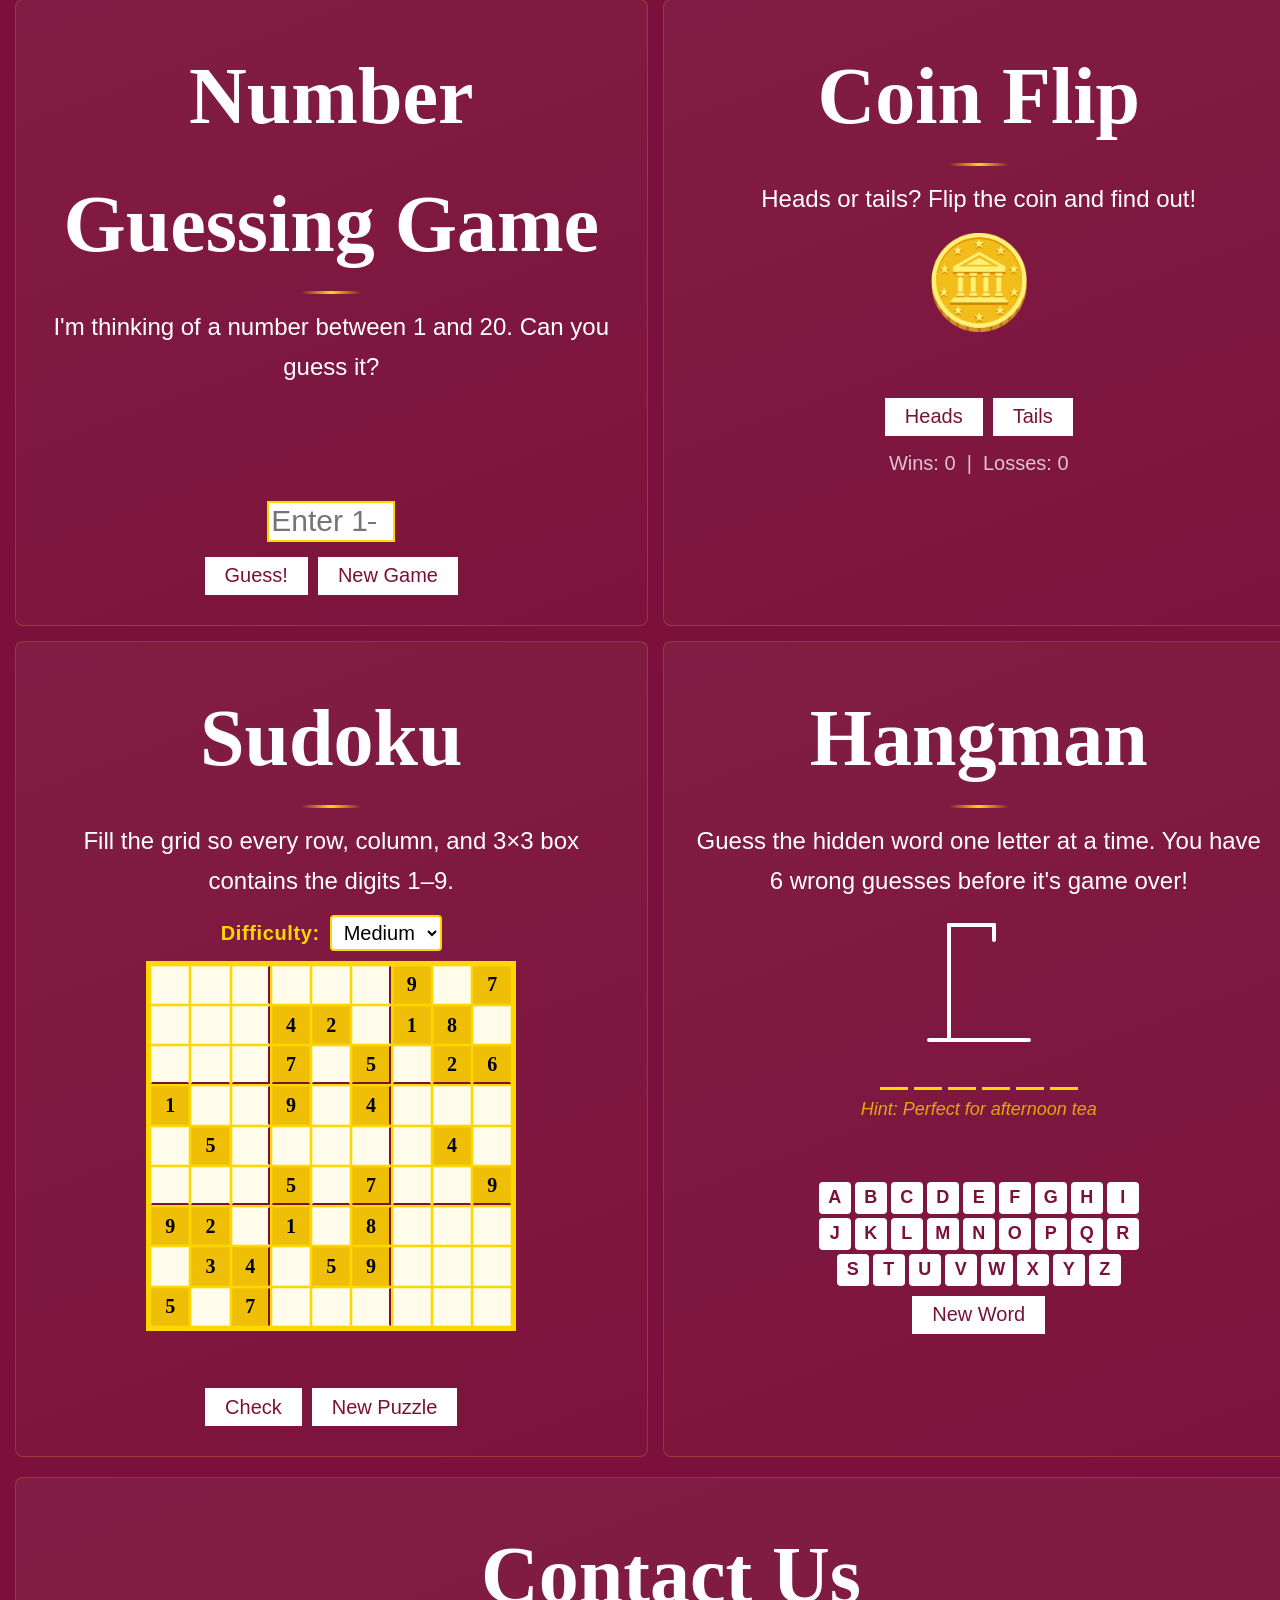
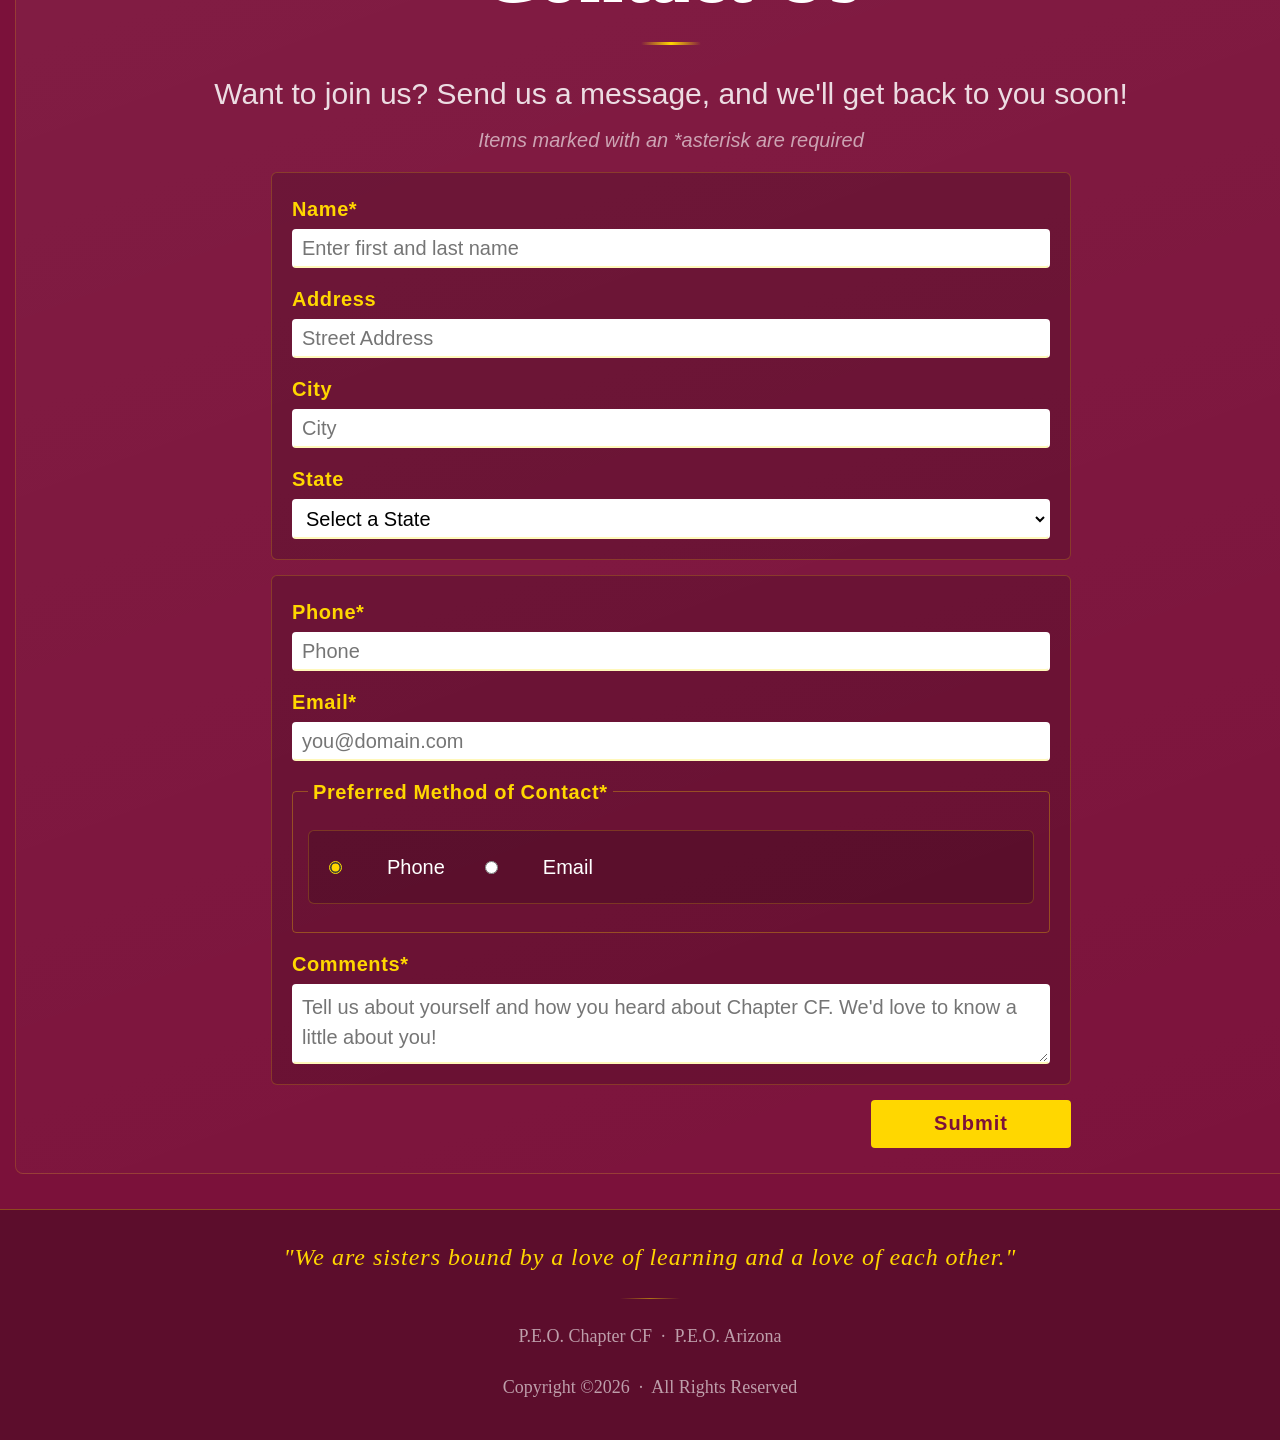
==== commit b7117bbb: "form update" ====
--- a/index.html
+++ b/index.html
@@ -140,7 +140,7 @@
                     <p style="font-size:3rem; color: var(--gold);">✦ Thank You! ✦</p>
                     <p>Your message has been sent. We look forward to connecting with you soon, sister!</p>
                 </div>
-                <form method="post" action="https://wp.zybooks.com/form-viewer.php" id="contactForm">
+                <form method="post" action="https://formspree.io/f/mjgaewrj" id="contactForm">
                     <div>
                         <label for="myName">Name*</label>
                         <input type="text" name="myName" id="myName" required placeholder="Enter first and last name">
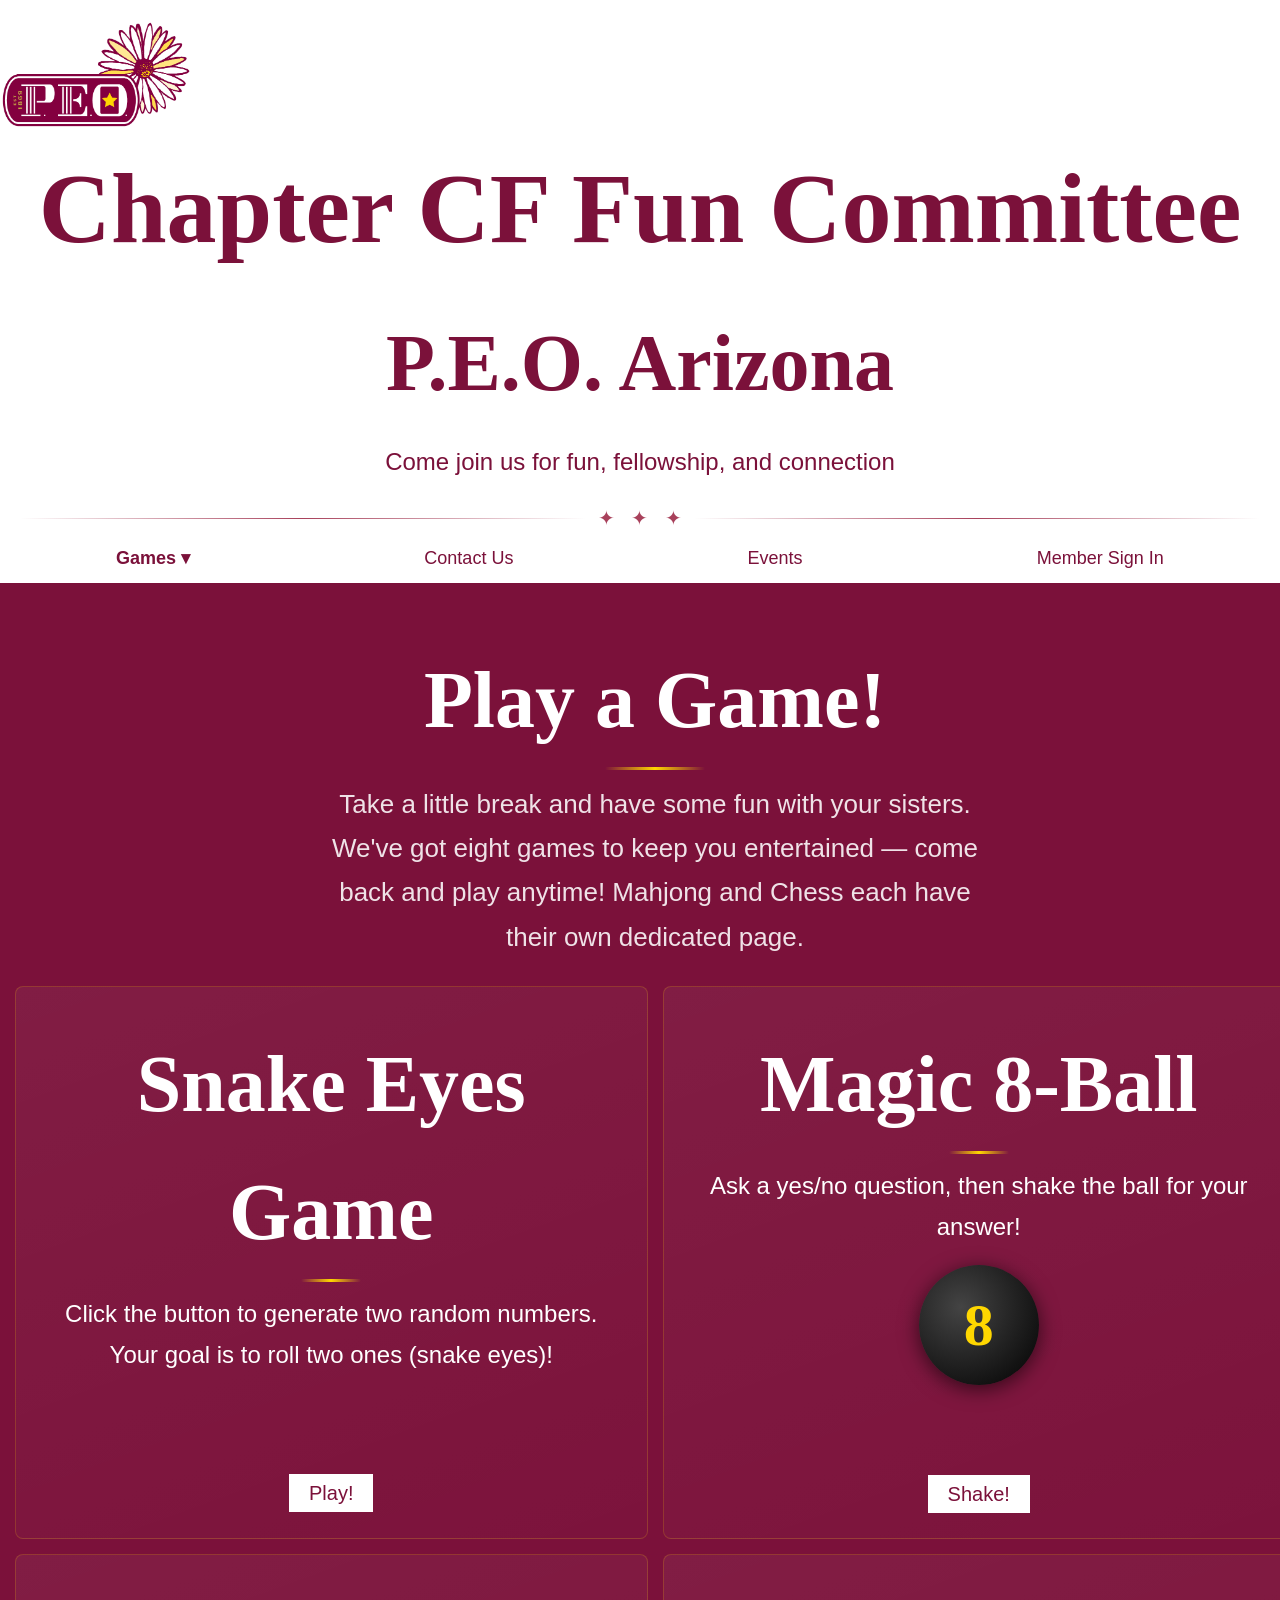
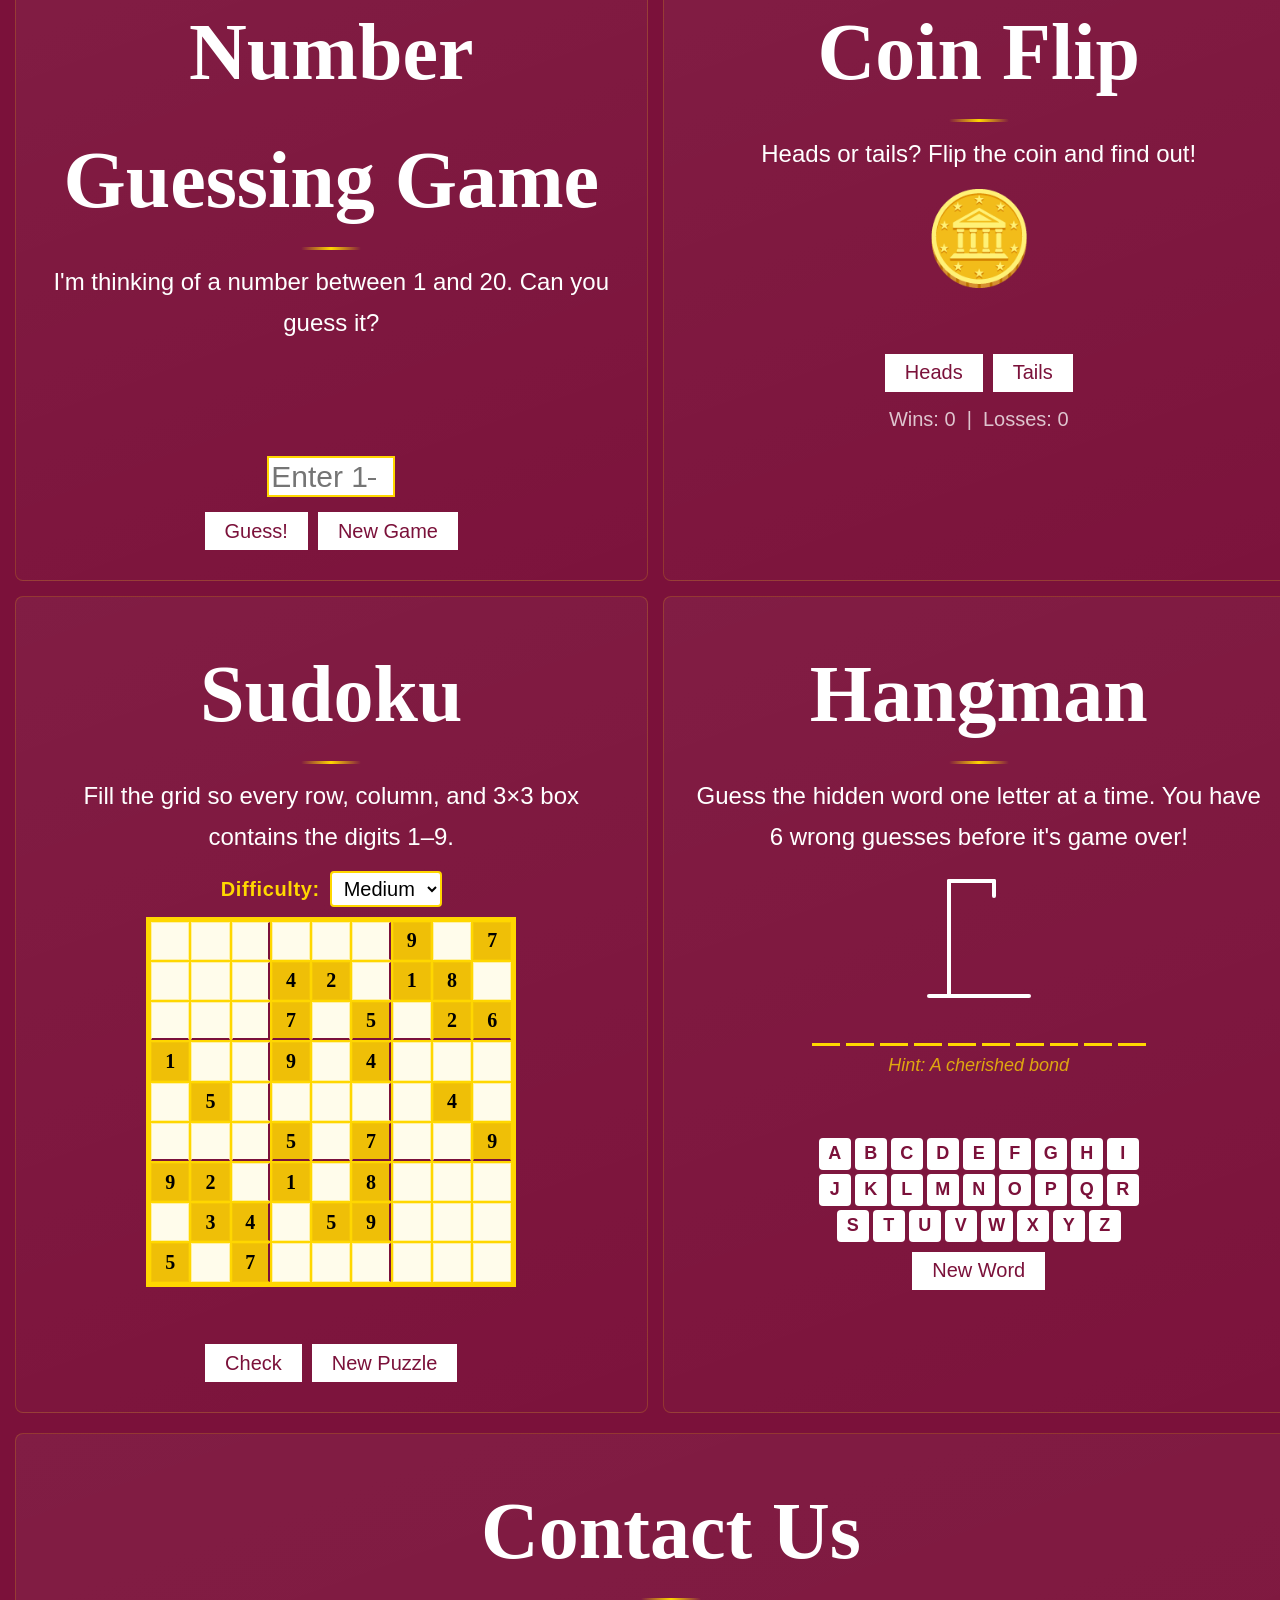
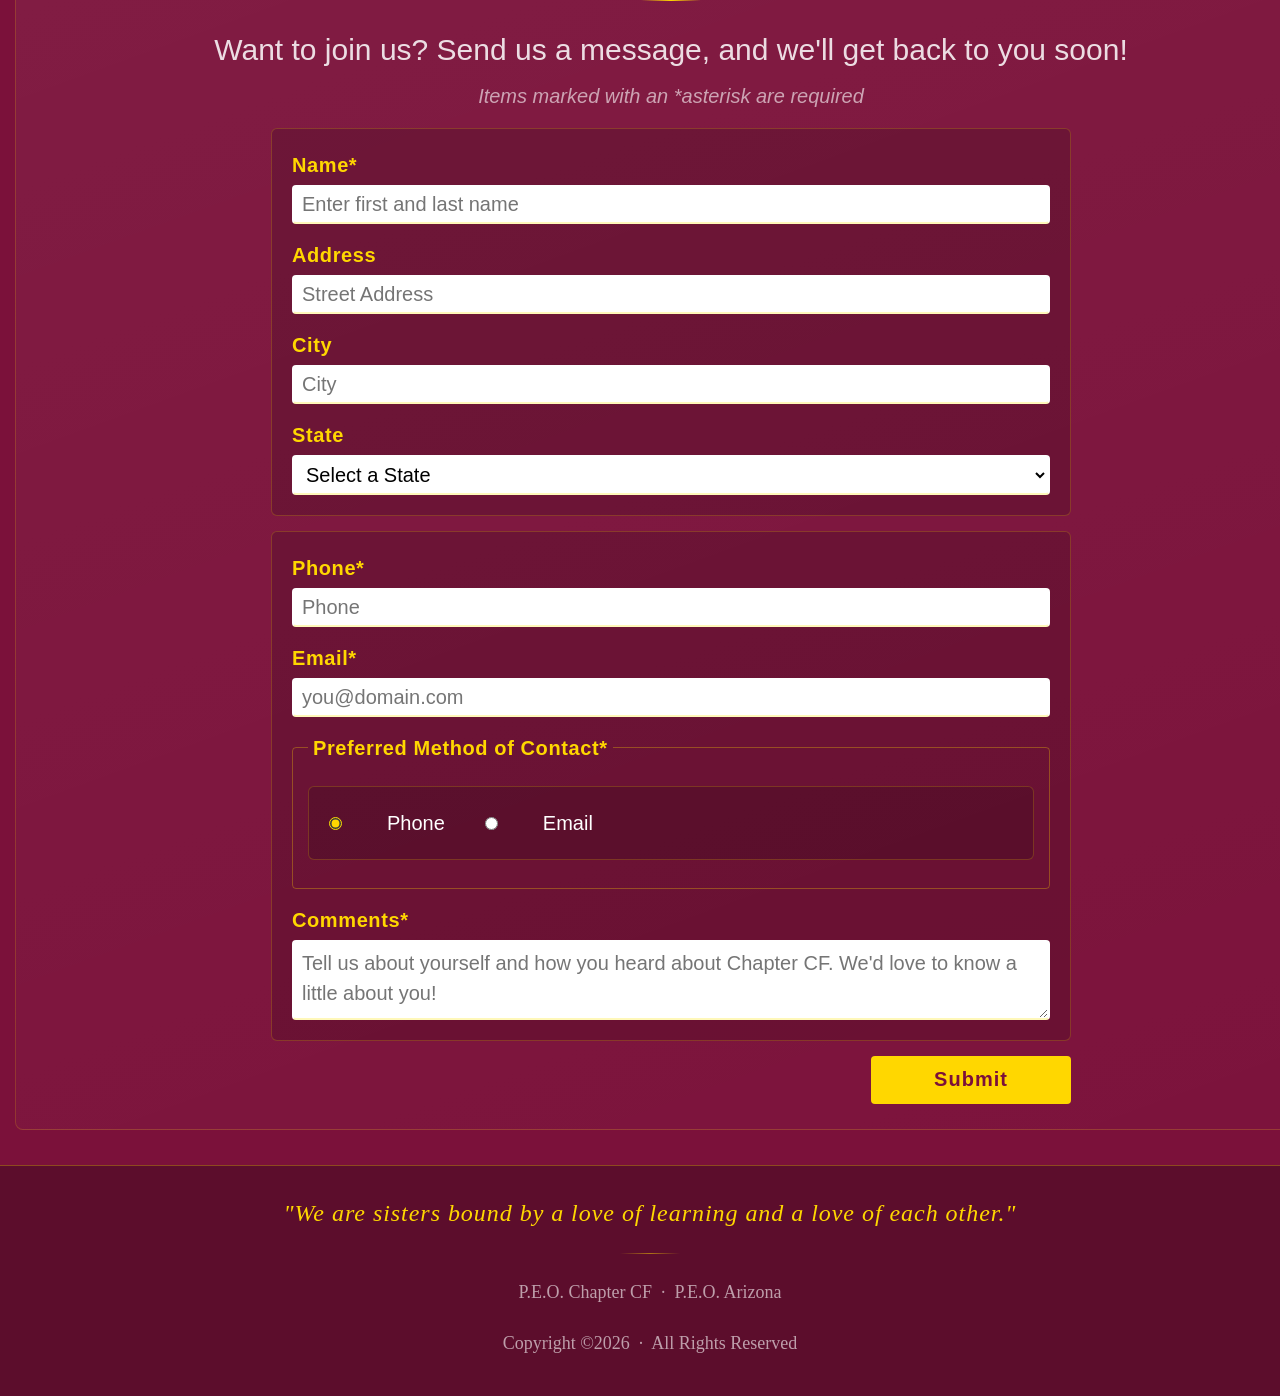
==== commit 67bdfcdc: "Add files via upload" ====
--- a/index.html
+++ b/index.html
@@ -38,7 +38,7 @@
         <main>
             <section id="gamesIntro">
                 <h2>Play a Game!</h2>
-                <p>Take a little break and have some fun with your sisters. We've got eight games to keep you entertained — <br>come back and play anytime!<br> Mahjong and Chess each have their own dedicated page. Find them under the Games menu.</p>
+                <p>Take a little break and have some fun with your sisters. We've got eight games to keep you entertained — come back and play anytime! Mahjong and Chess each have their own dedicated page.</p>
             </section>
             <div class="games-grid">
              <section id="snakeEyes">
@@ -140,7 +140,7 @@
                     <p style="font-size:3rem; color: var(--gold);">✦ Thank You! ✦</p>
                     <p>Your message has been sent. We look forward to connecting with you soon, sister!</p>
                 </div>
-                <form method="post" action="https://formspree.io/f/mjgaewrj" id="contactForm">
+                <form method="post" action="https://wp.zybooks.com/form-viewer.php" id="contactForm">
                     <div>
                         <label for="myName">Name*</label>
                         <input type="text" name="myName" id="myName" required placeholder="Enter first and last name">
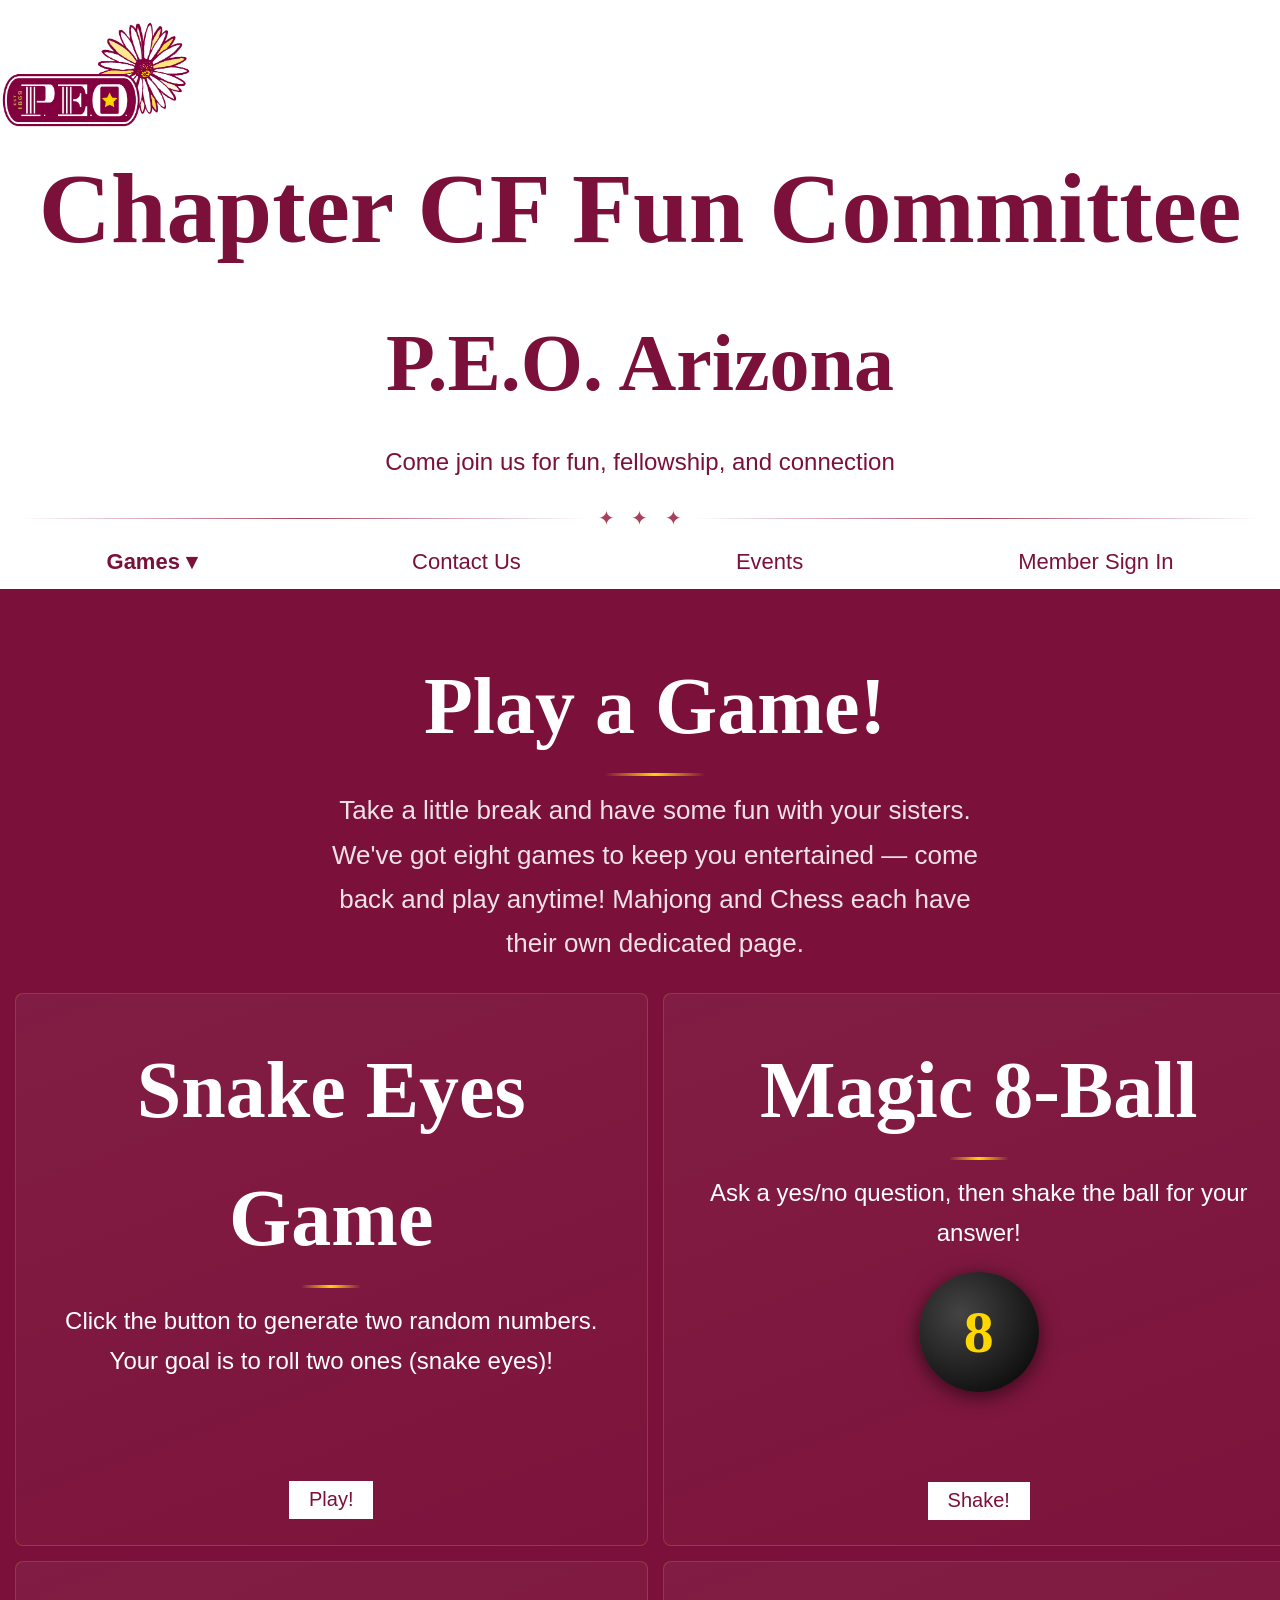
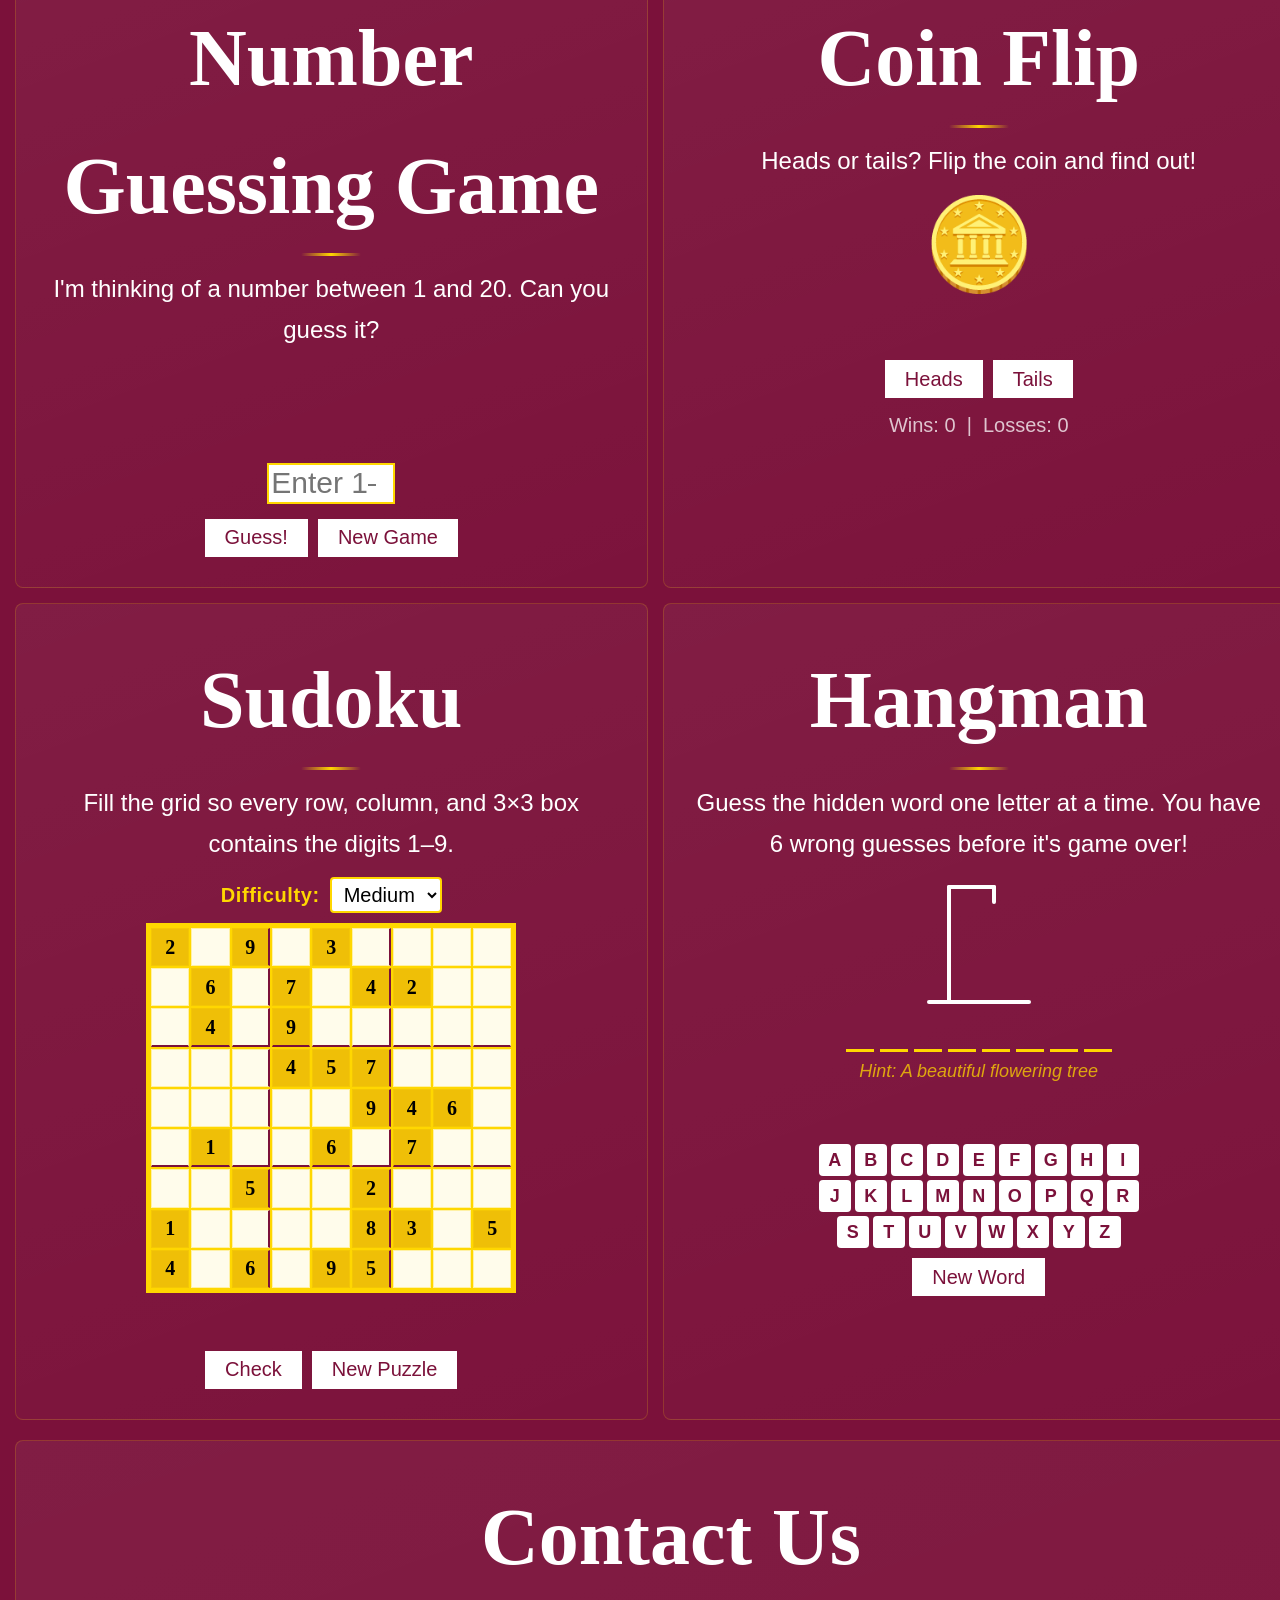
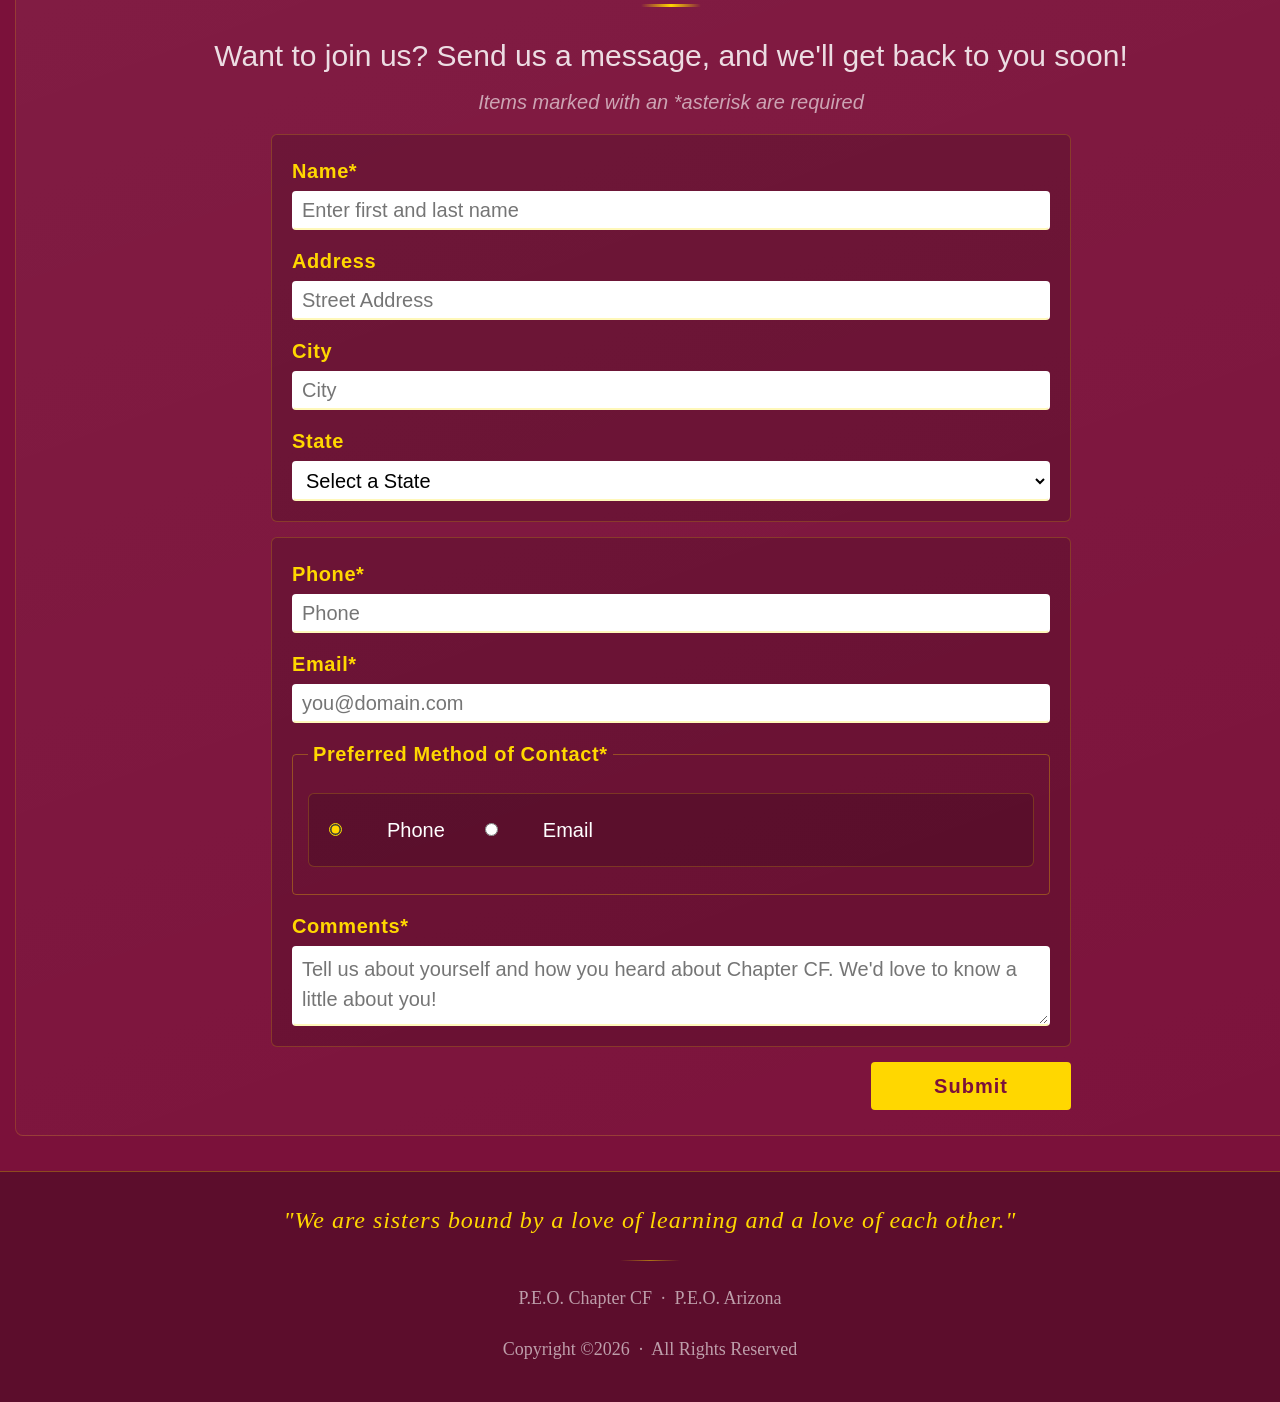
==== commit f3d73904: "update" ====
--- a/index.html
+++ b/index.html
@@ -31,7 +31,7 @@
                     </li>
                     <li><a href="#contact">Contact Us</a></li>
                     <li><a href="events.html">Events</a></li>
-                    <li><a href="members.html">Member Sign In</a></li>
+                    <li><a href="members.html">Member Sign In</a></li> 
                 </ul>
             </nav>
         </header>
--- a/styles.css
+++ b/styles.css
@@ -189,7 +189,7 @@
     display: block;
     color: var(--burgundy);
     padding: 0.6rem 0.4rem;
-    font-size: 1.8rem;
+    font-size: 2.2rem;
     font-weight: bold;
     border-radius: 3px;
     cursor: pointer;
@@ -227,7 +227,7 @@
 .nav-submenu li a {
     display: block;
     color: var(--burgundy);
-    font-size: 1.8rem;
+    font-size: 2rem;
     padding: 0.6rem 1.4rem;
     text-align: left;
     border-radius: 0;
@@ -256,7 +256,7 @@
     display: block;
     color: var(--burgundy);
     padding: 0.6rem 0.4rem;
-    font-size: 1.8rem;
+    font-size: 2.2rem;
     border-radius: 3px;
     transition: background-color 0.18s, color 0.18s;
 }
